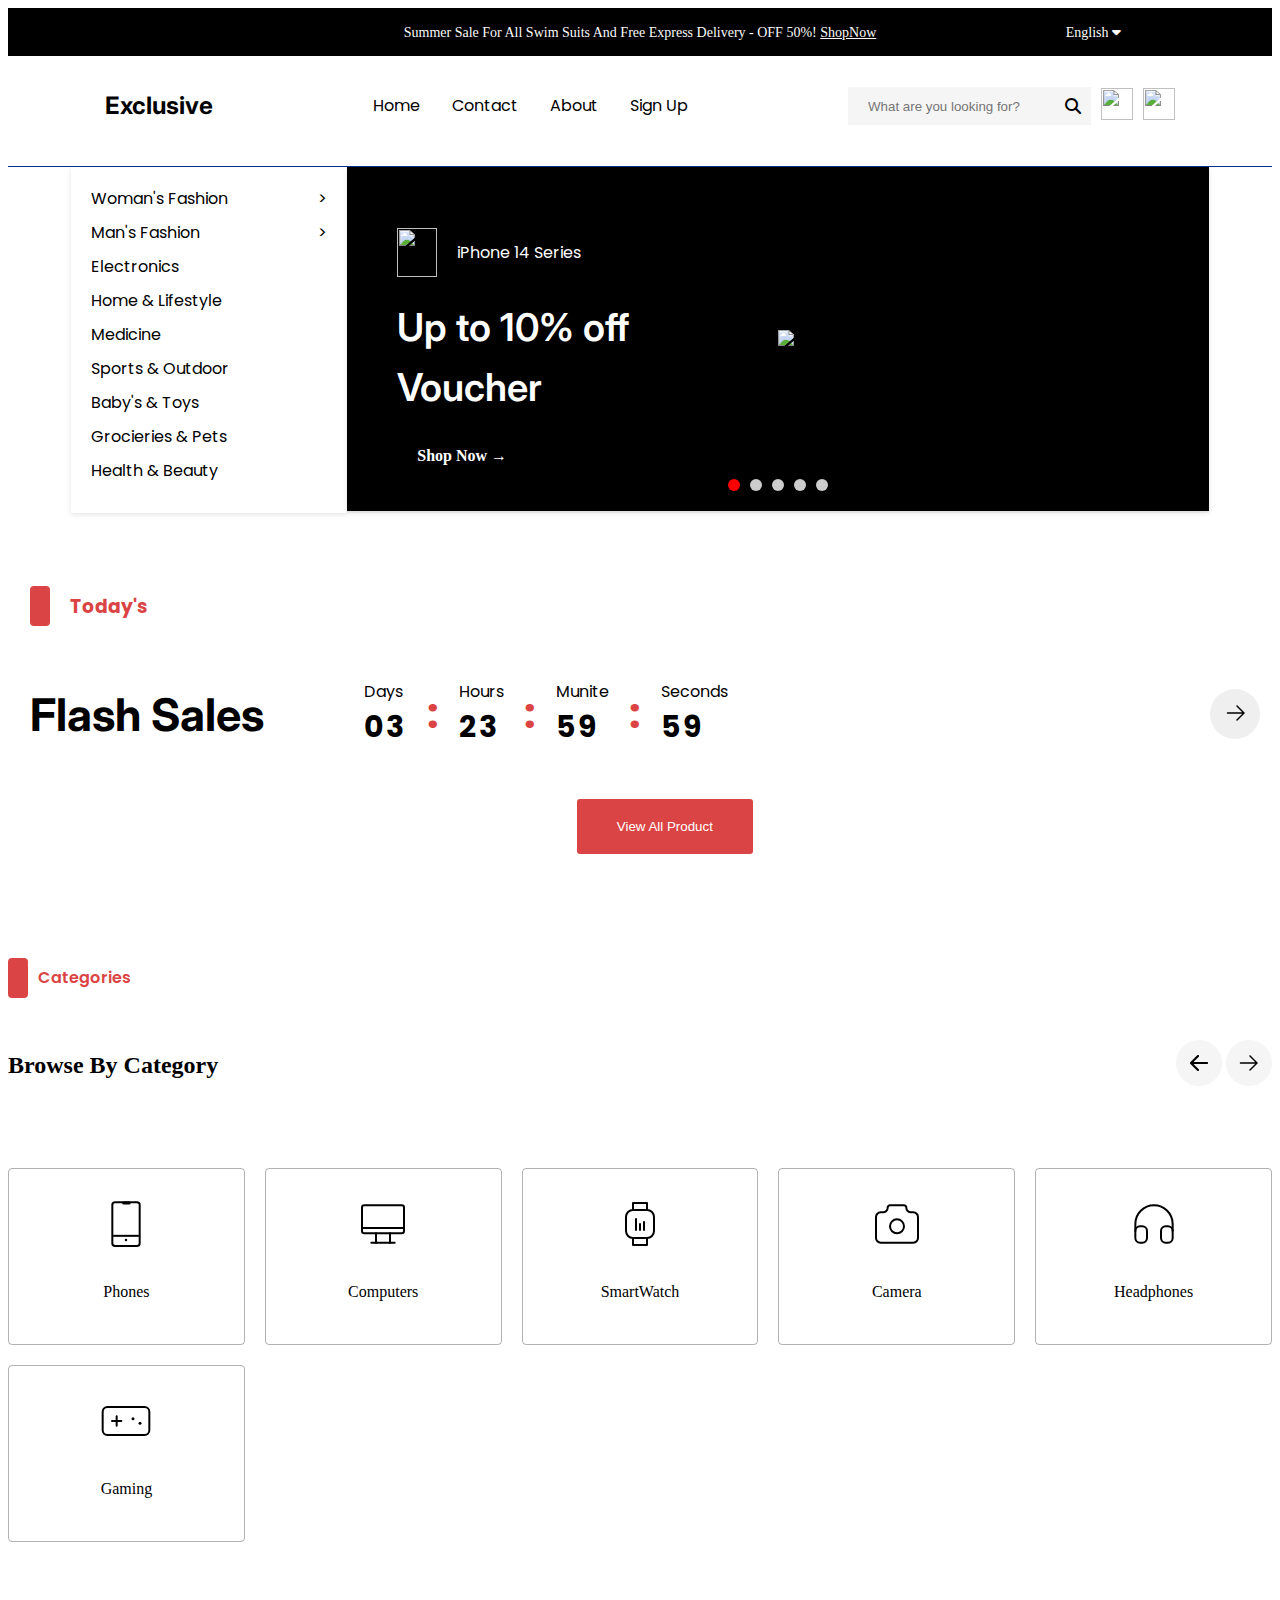
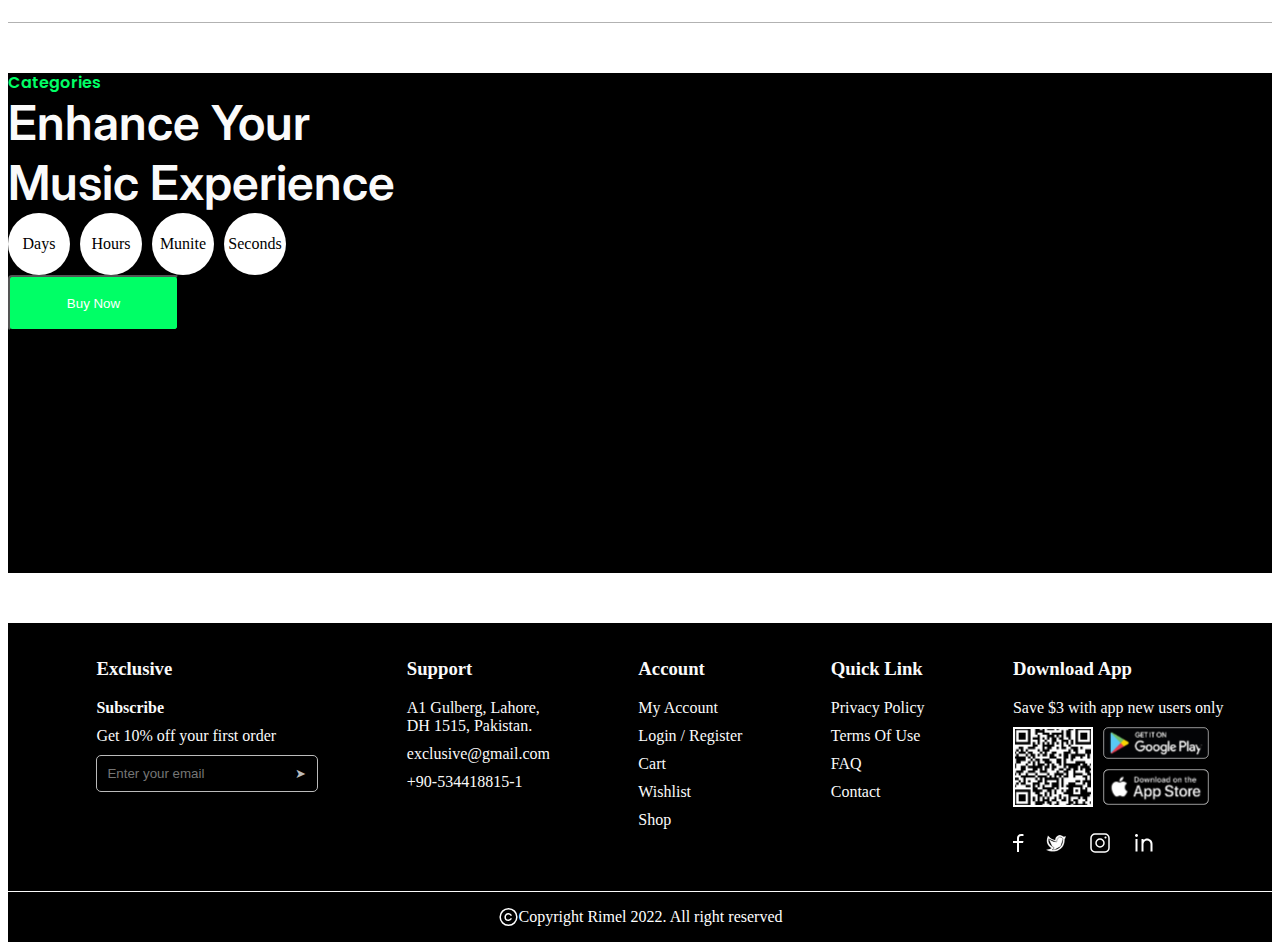
==== index.html @ 8642e2ce "[MA-5] - div structures has been added." ====
<!DOCTYPE html>
<html lang="en">
  <head>
    <meta charset="UTF-8" />
    <meta name="viewport" content="width=device-width, initial-scale=1.0" />
    <title>Exclusive E-Commerce</title>
    <link rel="stylesheet" href="styles/shared.css" />
    <link rel="stylesheet" href="styles/index.css" />
    <link rel="preconnect" href="https://fonts.googleapis.com" />
    <link rel="preconnect" href="https://fonts.gstatic.com" crossorigin />
    <link
      href="https://fonts.googleapis.com/css2?family=Inter:wght@100..900&family=Poppins:ital,wght@0,100;0,200;0,300;0,400;0,500;0,600;0,700;0,800;0,900;1,100;1,200;1,300;1,400;1,500;1,600;1,700;1,800;1,900&display=swap"
      rel="stylesheet"
    />
    <link
      rel="stylesheet"
      href="https://cdnjs.cloudflare.com/ajax/libs/font-awesome/6.5.2/css/all.min.css"
    />
  </head>
  <body>
    <!--Erkin Homepage Header START-->
    <div class="homepage-header">
      <div class="hh-top">
        <div>
          <h3 class="hh-top-title hh-tt">
            Summer Sale For All Swim Suits And Free Express Delivery - OFF 50%!
            <a class="hh-top-title" href=""><u>ShopNow</u></a>
          </h3>
        </div>
        <div class="hh-top-title hh-lang">
          <a href="#">English <i class="fa-solid fa-caret-down"></i></a>
        </div>
      </div>
      <div class="hh-nav">
        <div class="hh-logo"><a href="">Exclusive</a></div>

        <ul class="hh-links hh-hide">
          <li><a href="">Home</a></li>
          <li><a href="">Contact</a></li>
          <li><a href="">About</a></li>
          <li><a href="">Sign Up</a></li>
        </ul>
        <div class="hh-input-box hh-hide">
          <div class="hh-input-wrapper">
            <input
              class="hh-input"
              id="hhSearchInput"
              type="text"
              placeholder="What are you looking for?"
            />
            <i class="fa-solid fa-magnifying-glass hh-icon"></i>
            <div id="hhSearchResult" class="hh-search-dropdown"></div>
          </div>
          <a href="wishlist.html"
            ><img src="images/wishlist-icon.svg" alt=""
          /></a>
          <a href="cart.html"><img src="images/cart-icon.svg" alt="" /></a>
        </div>
        <li class="hh-menu-button">
          <a href=""
            ><svg
              xmlns="http://www.w3.org/2000/svg"
              height="26px"
              viewBox="0 -960 960 960"
              width="26px"
              fill="#5f6368"
            >
              <path
                d="M120-240v-80h720v80H120Zm0-200v-80h720v80H120Zm0-200v-80h720v80H120Z"
              /></svg
          ></a>
        </li>
        <ul class="hh-links hh-links-copy">
          <li class="hh-close-button">
            <a href=""
              ><svg
                xmlns="http://www.w3.org/2000/svg"
                height="26px"
                viewBox="0 -960 960 960"
                width="26px"
                fill="#5f6368"
              >
                <path
                  d="m256-200-56-56 224-224-224-224 56-56 224 224 224-224 56 56-224 224 224 224-56 56-224-224-224 224Z"
                /></svg
            ></a>
          </li>
          <li><a href="">Home</a></li>
          <li><a href="">Contact</a></li>
          <li><a href="">About</a></li>
          <li><a href="">Sign Up</a></li>
          <li>
            <input
              class="hh-input"
              id="hhResponsiveSearchInput"
              type="text"
              placeholder="What are you looking for?"
            />
            <div id="hhResponsiveSearchResult" class="hh-search-dropdown"></div>
          </li>
          <li>
            <a href="wishlist.html"
              ><img src="images/wishlist-icon.svg" alt=""
            /></a>
          </li>
          <li>
            <a href="cart.html"><img src="images/cart-icon.svg" alt="" /></a>
          </li>
        </ul>
      </div>

      <div class="hh-nav-line"></div>
      <div class="hh-media">
        <div class="hh-sidebar">
          <ul class="hh-sidebar-links">
            <li>
              <a href="">Woman's Fashion <span class="hh-arrow">></span></a>
            </li>
            <li>
              <a href="">Man's Fashion <span class="hh-arrow">></span></a>
            </li>
            <li><a href="">Electronics</a></li>
            <li><a href="">Home & Lifestyle</a></li>
            <li><a href="">Medicine</a></li>
            <li><a href="">Sports & Outdoor</a></li>
            <li><a href="">Baby's & Toys</a></li>
            <li><a href="">Grocieries & Pets</a></li>
            <li><a href="">Health & Beauty</a></li>
          </ul>
        </div>
        <div class="hh-slider-container">
          <div class="hh-slides">
            <div class="hh-slide hh-ss">
              <div class="hh-text-content">
                <div class="hh-text-header">
                  <img src="images/apple-icon.svg" alt="" />
                  <h1 class="hh-title">iPhone 14 Series</h1>
                </div>
                <p>Up to 10% off Voucher</p>
                <a href="#" class="hh-shop-now"
                  >Shop Now <span class="arrow">&rarr;</span></a
                >
              </div>
              <img
                class="hh-slide-image"
                src="images/iphone-pink.png"
                alt="iPhone 14"
              />
            </div>
            <div class="hh-slide hh-ss">
              <div class="hh-text-content">
                <h1>Gucci Perfume</h1>
                <p>Up to 10% off Voucher</p>
                <a href="#" class="hh-shop-now">Shop Now</a>
              </div>
              <img src="images/gucci-perfume.png" alt="" />
            </div>
            <div class="hh-slide hh-ss">
              <div class="hh-text-content">
                <h1>Playstation 5</h1>
                <p>Up to 10% off Voucher</p>
                <a href="#" class="hh-shop-now">Shop Now</a>
              </div>
              <img src="images/playstation5.png" alt="" />
            </div>
            <div class="hh-slide hh-ss">
              <div class="hh-text-content">
                <h1>Speakers</h1>
                <p>Up to 10% off Voucher</p>
                <a href="#" class="hh-shop-now">Shop Now</a>
              </div>
              <img src="images/speakers.png" alt="" />
            </div>
            <div class="hh-slide hh-ss">
              <div class="hh-text-content">
                <h1>Woman With Hat</h1>
                <p>Up to 10% off Voucher</p>
                <a href="#" class="hh-shop-now">Shop Now</a>
              </div>
              <img src="images/woman-with-hat.png" alt="" />
            </div>
          </div>
          <div class="hh-media-navigation">
            <button class="hh-nav-button" onclick="showSlide(0)"></button>
            <button class="hh-nav-button" onclick="showSlide(1)"></button>
            <button class="hh-nav-button" onclick="showSlide(2)"></button>
            <button class="hh-nav-button" onclick="showSlide(3)"></button>
            <button class="hh-nav-button" onclick="showSlide(4)"></button>
          </div>
        </div>
      </div>
    </div>
    <!--Erkin Homepage Header END-->
    <!-- Umut Start Today Prodact-->
    <div class="todaysProduct">
      <div class="todaysProductTitle">
        <div class="todaysProductLine"></div>
        <h3 class="todaysTitle">Today's</h3>
      </div>
      <div class="todayFlashSales">
        <div class="tfsTitle">
          <h2>Flash Sales</h2>
        </div>
        <div class="todayProductTimer">
          <div class="tfsDays">
            <p>Days</p>
            <h2 id="remainingDay"></h2>
          </div>
          <div class="tfsSection">
            <h3>:</h3>
          </div>
          <div class="tfsHours">
            <p>Hours</p>
            <h2 id="remaininHours"></h2>
          </div>
          <div class="tfsSection">
            <h3>:</h3>
          </div>
          <div class="tfsMunite">
            <p>Munite</p>
            <h2 id="remaininMinutes"></h2>
          </div>
          <div class="tfsSection">
            <h3>:</h3>
          </div>
          <div class="tfsSeconds">
            <p>Seconds</p>
            <h2 id="remaininSeconds"></h2>
          </div>
          <div class="productDirection">
            <div class="button-direction-prev">
              <button class="direction-Button" id="prevButton">
                <img src="images/left.png" />
              </button>
            </div>
            <div class="button-direction-next">
              <button class="direction-Button" id="nextButton">
                <img src="images/right.png" />
              </button>
            </div>
          </div>
        </div>
      </div>
      <div
        class="product-Flash-Sale-Container"
        id="productFlashSaleContainer"
      ></div>
    </div>
    <div class="productButton">
      <input type="button" class="productViewButton" value="View All Product" />
    </div>
    <!-- Umut End Today Prodact-->
    <div class="homepage-browse-category">
      <div class="homepage-title-boxes">
        <div class="red-box"></div>
        <h4>Categories</h4>
      </div>
      <div class="browse-by-title">
        <h2>Browse By Category</h2>
        <div class="left-right-icons">
          <img
            src="images/Fill With Left Arrow.png"
            alt="left-icon"
            class="move-to-left-icon"
            id="move-to-left-icon-id"
          />
          <img
            src="images/Fill with Right Arrow.png"
            alt="right-icon"
            class="move-to-right-icon"
            id="move-to-right-icon-id"
          />
        </div>
      </div>
      <div class="category-boxes">
        <div class="category-box">
          <img src="images/Category-CellPhone.svg" alt="Phones/" />
          <p>Phones</p>
        </div>
        <div class="category-box">
          <img src="images/Category-Computer.svg" alt="Computers/" />
          <p>Computers</p>
        </div>
        <div class="category-box">
          <img src="images/Category-SmartWatch.svg" alt="SmartWatch/" />
          <p>SmartWatch</p>
        </div>
        <div class="category-box">
          <img src="images/Category-Camera.svg" alt="Camera/" />
          <p>Camera</p>
        </div>
        <div class="category-box">
          <img src="images/Category-Headphone.svg" alt="Headphones/" />
          <p>Headphones</p>
        </div>
        <div class="category-box">
          <img src="images/Category-Gamepad.svg" alt="Gaming/" />
          <p>Gaming</p>
        </div>
      </div>
    </div>
    <!--Erkin Homepage Featured Product START-->
    <div class="homepage-featured-product">
      <div class="featured-product-container">
        <div class="hfp-title-box">
          <h6 class="hfp-subtitle">Categories</h6>
          <h2 class="hfp-title">Enhance Your Music Experience</h2>
          <div class="hfp-timer">
            <div class="hfp-days hfp-duration">
              <p>Days</p>
              <h2 id="remainingDay "></h2>
            </div>
            <div class="hfp-hours hfp-duration">
              <p>Hours</p>
              <h2 id="remaininHours"></h2>
            </div>
            <div class="hfp-minutes hfp-duration">
              <p>Munite</p>
              <h2 id="remaininMinutes"></h2>
            </div>
            <div class="hfp-seconds hfp-duration">
              <p>Seconds</p>
              <h2 id="remaininSeconds"></h2>
            </div>
          </div>
          <button class="hfp-btn">Buy Now</button>
        </div>
        <div class="hfp-image-box"></div>
      </div>
    </div>
    <!--Erkin Homepage Featured Product END-->
    <script src="app.js"></script>
  </body>

  <footer class="footer-section">
    <div class="footer-top">
      <ul class="f-ul-1">
        <h3>Exclusive</h3>
        <li class="x"><strong>Subscribe</strong></li>
        <li class="x">Get 10% off your first order</li>
        <div class="input-container">
          <input
            type="email"
            placeholder="Enter your email"
            class="email-input"
          />
          <button class="submit-button">&#10148;</button>
        </div>
      </ul>
      <ul class="f-ul-2">
        <h3>Support</h3>
        <li class="x">
          A1 Gulberg, Lahore,<br />
          DH 1515, Pakistan.
        </li>
        <li class="x">exclusive@gmail.com</li>
        <li class="x">+90-534418815-1</li>
      </ul>

      <ul class="f-ul-3">
        <h3>Account</h3>
        <li class="x">My Account</li>
        <li class="x">Login / Register</li>
        <li class="x">Cart</li>
        <li class="x">Wishlist</li>
        <li class="x">Shop</li>
      </ul>
      <ul class="f-ul-4">
        <h3>Quick Link</h3>
        <li class="x">Privacy Policy</li>
        <li class="x">Terms Of Use</li>
        <li class="x">FAQ</li>
        <li class="x">Contact</li>
      </ul>
      <ul class="f-ul-5">
        <h3>Download App</h3>
        <li class="x">Save $3 with app new users only</li>
        <div class="appQR-div">
          <div class="appQR-left">
            <img class="qr-code-img" src="images/Qrcode 1.svg" />
          </div>
          <div class="appQR-right">
            <img class="google-img" src="images/google-icon.svg" />
            <img class="apple-img" src="images/appstroe-icon.svg" />
          </div>
        </div>
        <div class="f-logos-container">
          <img class="fb-img" src="images/fb-vector.svg" />
          <img class="twitter-img" src="images/twitter-icon.svg" />
          <img class="ig-img" src="images/ig-icon.svg" />
          <img class="linkedin-img" src="images/linkedin-icon.svg" />
        </div>
      </ul>
    </div>
    <div class="footer-bottom">
      <span
        ><img class="copy-vector" src="images/icon-copyright.svg" />
        <p>Copyright Rimel 2022. All right reserved</p></span
      >
    </div>
  </footer>
</html>
---- styles/shared.css ----
li {
  list-style-type: none;
}

a {
  text-decoration: none;
  color: inherit;
}
---- styles/index.css ----
/* Erkin Homepage Header START */
.homepage-header {
  margin-bottom: 50px;
}
.homepage-header * {
  margin: 0;
  padding: 0;
  box-sizing: border-box;
}
.hh-top {
  display: flex;
  justify-content: center;
  align-items: center;
  position: relative;
  border: 1px solid #000;
  background-color: #000;
  width: 100%;
  height: 48px;
}
.hh-top-title {
  color: #fafafa;
  font-size: 14px;
  line-height: 21px;
  font-weight: 400;
}
.hh-lang {
  position: absolute;
  right: 150px;
}
.hh-nav {
  width: 100%;
  height: 38px;
  max-width: 1170px;
  margin: 0 auto;
  padding: 50px;
  display: flex;
  align-items: center;
  justify-content: space-between;
}
.hh-logo {
  font-family: "Inter", sans-serif;
  color: #000000;
  font-weight: 700;
  font-size: 24px;
  line-height: 24px;
}
.hh-links {
  display: flex;
  gap: 2rem;
  font-family: "Poppins", sans-serif;
  font-weight: 400;
  font-size: 16px;
  line-height: 24px;
}
.hh-links a:hover {
  text-decoration: underline;
}
.hh-input-box {
  display: flex;
  align-items: center;
}

.hh-input-wrapper {
  width: 100%;
  position: relative;
  flex-grow: 1;
}

.hh-input {
  width: 243px;
  height: 38px;
  border: none;
  padding: 7px 30px 7px 20px;
  background-color: #f5f5f5;
}

.hh-icon {
  position: absolute;
  right: 10px;
  top: 50%;
  transform: translateY(-50%);
  pointer-events: none;
}

.hh-input-box img {
  margin-left: 10px;
  width: 32px;
  height: 32px;
}

.hh-search-dropdown {
  position: absolute;
  width: 100%;
  max-height: 300px;
  background-color: #fff;
  overflow-y: auto;
  z-index: 1000;
  margin-top: 5px;
  box-shadow: 0 2px 5px rgba(0, 0, 0, 0.1);
  box-sizing: border-box;
}

.product {
  display: flex;
  align-items: center;
  padding: 10px;
  border-bottom: 1px solid #eee;
}

.product img {
  max-width: 50px;
  max-height: 50px;
  margin-right: 10px;
}

.product h3 {
  font-size: 14px;
  margin: 0;
  flex-grow: 1;
  white-space: nowrap;
  overflow: hidden;
  text-overflow: ellipsis;
}

.product p {
  font-size: 14px;
  margin: 0;
  color: #555;
  white-space: nowrap;
  overflow: hidden;
  text-overflow: ellipsis;
}
.product-link {
  display: block;
  text-decoration: none;
  color: inherit;
}

.product-link:hover .product {
  background-color: #eef5ff;
}
.hh-nav-line {
  width: 100%;
  height: 1px;
  background-color: #003285;
  margin-top: 10px;
}
.hh-media-line {
  width: 1px;
  height: 100%;
  background-color: #f5f5f5;
  margin-left: 20px;
  margin-right: 20px;
}
.hh-media {
  display: flex;
  width: 90%;
  max-width: 1200px;
  margin: auto;
  background-color: #f4f4f4;
}
.hh-sidebar {
  width: 25%;
  background-color: #fff;
  box-shadow: 0 2px 5px rgba(0, 0, 0, 0.1);
  padding: 20px;
}
.hh-sidebar-links {
  font-family: "Poppins", sans-serif;
  font-weight: 400;
  font-size: 16px;
  line-height: 24px;
  color: #000000;
}
.hh-sidebar-links li {
  margin-bottom: 10px;
}
.hh-sidebar-links a {
  display: flex;
  justify-content: space-between;
  align-items: center;
  transition: color 0.3s;
}
.hh-sidebar-links a:hover {
  color: #007bff;
}
.hh-arrow {
  font-size: 16px;
  transition: transform 0.3s;
}
.hh-sidebar-links a:hover .arrow {
  transform: translateX(5px);
}
.hh-slider-container {
  position: relative;
  width: 892px;
  height: 344px;
  overflow: hidden;
  box-shadow: 0 2px 5px rgba(0, 0, 0, 0.1);
  background-color: #fff;
}

.hh-slides {
  display: flex;
  transition: transform 0.5s ease-in-out;
  width: 100%;
  height: 100%;
}

.hh-slide {
  display: flex;
  align-items: center;
  min-width: 100%;
  height: 100%;
}

.hh-text-content {
  width: 50%;
  padding: 20px;
  color: #fff;
  background-color: #000;
  display: flex;
  flex-direction: column;
  justify-content: center;
  gap: 20px;
  padding: 25px 0 0 50px;
}

.hh-text-content img {
  width: 40px;
  height: 49px;
}

.hh-text-content p {
  font-family: "Inter", sans-serif;
  font-weight: 600;
  font-size: clamp(24px, 3vw, 48px);
  line-height: 60px;
}
.hh-text-header {
  display: flex;
  gap: 20px;
}
.hh-title {
  font-family: "Poppins", sans-serif;
  font-weight: 400;
  font-size: clamp(12px, 2vw, 16px);
  line-height: 24px;
  align-content: center;
}
.hh-shop-now {
  display: inline-block;
  padding: 10px 20px;
  color: #fff;
  border-radius: 5px;
  font-weight: bold;
}

.hh-media-navigation {
  position: absolute;
  bottom: 20px;
  left: 50%;
  transform: translateX(-50%);
  display: flex;
  gap: 10px;
}

.hh-nav-button {
  width: 12px;
  height: 12px;
  background-color: #ccc;
  border-radius: 50%;
  border: none;
  cursor: pointer;
}

.hh-nav-button.active {
  background-color: #ff0000;
}
.hh-ss {
  background-color: black;
  height: 344px;
}
.hh-links-copy {
  position: fixed;
  top: 0;
  right: 0;
  height: 100vh;
  width: 250px;
  z-index: 999;
  background-color: rgba(255, 255, 255, 0.399);
  backdrop-filter: blur(10px);
  box-shadow: -10px 0 10px rgba(0, 0, 0, 0.1);
  display: none;
  flex-direction: column;
  text-align: center;
  justify-content: center;
}
.hh-links-copy li {
  width: 100%;
}
.hh-links-copy a {
  width: 100%;
}
.hh-menu-button {
  display: none;
}
@media (max-width: 1025px) {
  .hh-top {
    display: none;
  }
  .hh-media {
    flex-direction: column;
    align-items: center;
  }
  .hh-sidebar {
    width: 100%;
  }
  .hh-sidebar-links li {
    align-items: center;
    justify-content: center;
    display: flex;
  }
  .hh-arrow {
    display: none;
  }
  .hh-slider-container {
    width: 100%;
  }
  .hh-text-header img {
    width: 30px;
    height: 39px;
  }
}
@media (max-width: 950px) {
  .hh-hide {
    display: none;
  }
  .hh-menu-button {
    display: block;
  }
}
@media (max-width: 850px) {
  .hh-text-content {
    display: none;
  }
  .hh-slide img {
    width: 100%;
    height: auto;
    max-width: 100%;
    max-height: 100%;
    display: block;
  }
}
@media (max-width: 550px) {
  .hh-links-copy {
    width: 100%;
  }
}
/* Erkin Homepage Header END */

.homepage-title-boxes {
  display: flex;
  align-items: center;
  margin-top: 90px;
  margin-bottom: 20px;
}
.homepage-title-boxes div {
  width: 20px;
  height: 40px;
  background-color: #db4444;
  margin-right: 10px;
  border-radius: 4px;
}
.homepage-title-boxes h4 {
  font-family: "Poppins", sans-serif;
  font-weight: 600;
  font-style: normal;
  color: #db4444;
  font-size: 16px;
}
.browse-by-title {
  display: flex;
  justify-content: space-between;
  align-items: center;
  margin-bottom: 70px;
}
.browse-by-container {
  font-family: "Poppins", sans-serif;
}
.category-boxes {
  display: grid;
  grid-template-columns: repeat(auto-fill, minmax(200px, 1fr));
  gap: 20px;
  padding-bottom: 80px;
  border-bottom: 1px solid rgba(0, 0, 0, 0.3);
}
.category-box {
  height: 175px;
  border: 1px solid rgba(0, 0, 0, 0.3);
  display: flex;
  flex-direction: column;
  gap: 15px;
  justify-content: center;
  align-items: center;
  border-radius: 4px;
  transition: transform 0.5s ease;
}
.homepage-browse-category {
  margin: 0 auto;
  max-width: 1300px;
}

/* Umut Start Today's Product*/
.todaysProduct {
  position: relative;
  align-items: center;
  max-width: 1240px;
  margin: auto;
}

.todaysProductTitle {
  display: flex;
  gap: 20px;
  padding: 10px 0 0 10px;
  text-align: center;
  align-items: center;
}

.todaysProductLine {
  width: 20px;
  height: 40px;
  border: 1px;
  border-radius: 4px;
  background-color: #db4444;
}

.todaysTitle {
  font-family: "Poppins", sans-serif;
  color: #db4444;
}

.todayFlashSales {
  display: flex;
  padding: 10px 0 0 10px;
  gap: 100px;
}

.tfsTitle {
  font-family: "Inter", system-ui, -apple-system, BlinkMacSystemFont, "Segoe UI",
    Roboto, Oxygen, Ubuntu, Cantarell, "Open Sans", "Helvetica Neue", sans-serif;
  font-size: 30px;
}

.todayProductTimer {
  display: flex;
  gap: 20px;
  align-items: center;
  line-height: 10px;
  font-family: "Poppins", sans-serif;
}

.todayProductTimer > div > h2 {
  font-size: 30px;
  letter-spacing: 3px;
}

.tfsSection {
  font-size: 35px;
  color: #db4444;
}

.productDirection {
  display: flex;
  position: absolute;
  right: 0;
  border: none;
  gap: 15px;
}

.direction-Button {
  width: 50px;
  height: 50px;
  border: none;
  border-radius: 50%;
  cursor: pointer;
}

#prevButton {
  display: none;
}

.productViewButton {
  padding: 20px 40px;
  margin-left: 45%;
  margin-right: 45%;
  margin-top: 20px;
  border-radius: 3px;
  border: none;
  cursor: pointer;
  background-color: #db4444;
  color: #fff;
}

.product-Flash-Sale-Container {
  display: flex;
  max-width: 1300px;
  overflow-x: auto;
  gap: 30px;
}

.product-card {
  justify-content: center;
  margin: 10px 10px;
}

.product-Flash-Sale-Container::-webkit-scrollbar {
  display: none;
}

.img-container > img {
  position: relative;
  overflow: hidden;
  width: 270px;
  height: 270px;
  z-index: -1;
}

.add-card {
  transition: all 0s ease-in-out;
  transform: translate(0, 100%);
  color: white;
  text-align: center;
  cursor: pointer;
}

.img-container:hover .add-card {
  transition: all 1s ease-in-out;
  transform: translate(0, 0);
  background-color: #000000;
  color: #fff;
}

.product-title {
  font-family: "Poppins", sans-serif;
  font-size: 14px;
  height: 50px;
  justify-content: center;
}

.product-price {
  display: flex;
  align-items: center;
  gap: 10px;
  font-family: "Poppins", sans-serif;
  color: #db4444;
  height: 30px;
}

.product-price_block {
  color: #000000;
  opacity: 50%;
  text-decoration: line-through;
}

.product-stars {
  display: flex;
  align-items: center;
  gap: 10px;
}

.product-stars_voting {
  opacity: 50%;
}

.discountDetails {
  position: relative;
  top: -275px;
  left: 0;
  background-color: #db4444;
  width: 80px;
  font-size: 20px;
  text-align: center;
  color: #fff;
  font-family: "Poppins", sans-serif;
  border-radius: 10px;
  padding: 5px;
}

.favori-Button {
  position: relative;
  top: -380px;
  right: -220px;
  width: 20px;
}

#favoriButton {
  width: 50px;
  height: 50px;
  border-radius: 50%;
  cursor: pointer;
  font-size: 40px;
  color: black;
  background-color: #fff;
}

@media (max-width: 900px) {
  .todayFlashSales {
    display: grid;
    grid-template-columns: repeat(1, 1fr);
    gap: 3px;
    margin: 0 0 45px 0;
  }

  .productDirection {
    left: 170px;
    bottom: 590px;
  }
}

/* Umut Start Today's Product*/

/* Erkin Homepage Featured Product START */
.homepage-featured-product {
  max-width: 1350px;
  background: #000;
  height: 500px;
  margin: 50px auto;
}
.homepage-featured-product * {
  margin: 0;
  padding: 0;
  box-sizing: border-box;
}
.featured-product-container {
  max-width: 1170px;
}
.hfp-subtitle {
  color: #00ff66;
  font-family: "Poppins", sans-serif;
  font-weight: 600;
  font-size: 16px;
  line-height: 20px;
}
.hfp-title {
  color: #fafafa;
  font-family: "Inter", sans-serif;
  font-weight: 600;
  font-size: 48px;
  line-height: 60px;
  width: 443px;
  height: 120px;
}
.hfp-btn {
  background-color: #00ff66;
  width: 171px;
  height: 56px;
  border-radius: 4px;
  color: white;
  padding: 16px 48px;
  cursor: pointer;
}
.hfp-timer {
  display: flex;
  gap: 10px;
}
.hfp-duration {
  background: white;
  border-radius: 50%;
  width: 62px;
  height: 62px;
  object-fit: contain;
  justify-content: center;
  display: flex;
  align-items: center;
}
/* Erkin Homepage Featured Product END */

/* MA-8 */

.footer-section {
  display: flex;
  flex-direction: column;
  background-color: #000000;

  justify-content: center;
}
.footer-top {
  display: flex;
  flex-direction: row;
  flex-wrap: wrap;

  justify-content: space-evenly;
  color: #fafafa;
}
.footer-bottom span {
  display: flex;
  flex-direction: row;
  justify-content: center;
  color: #ffffff;
  border-top: 1px solid #fafafa;
}
ul {
  list-style: none;
}
.footer-bottom {
  padding-top: 20px;
}

.x {
  margin-bottom: 10px;
}
.appQR-div {
  display: flex;
  flex-direction: row;
  gap: 10px;
}
.appQR-right {
  display: flex;
  flex-direction: column;
  gap: 10px;
}
.f-logos-container {
  display: flex;
  flex-direction: row;
  gap: 20px;
  margin-top: 20px;
}
.input-container {
  display: flex;
  align-items: center;
  border: 1px solid #bbb;
  padding: 5px;
  border-radius: 5px;
  background-color: #000;
}

.email-input {
  border: none;
  background: none;
  outline: none;
  color: #fff;
  padding: 5px;
  flex: 1;
}

.submit-button {
  border: none;
  background: none;
  color: #bbb;
  cursor: pointer;
}

.submit-button:hover {
  color: #fff;
}

/* Umut End Today's Product*/
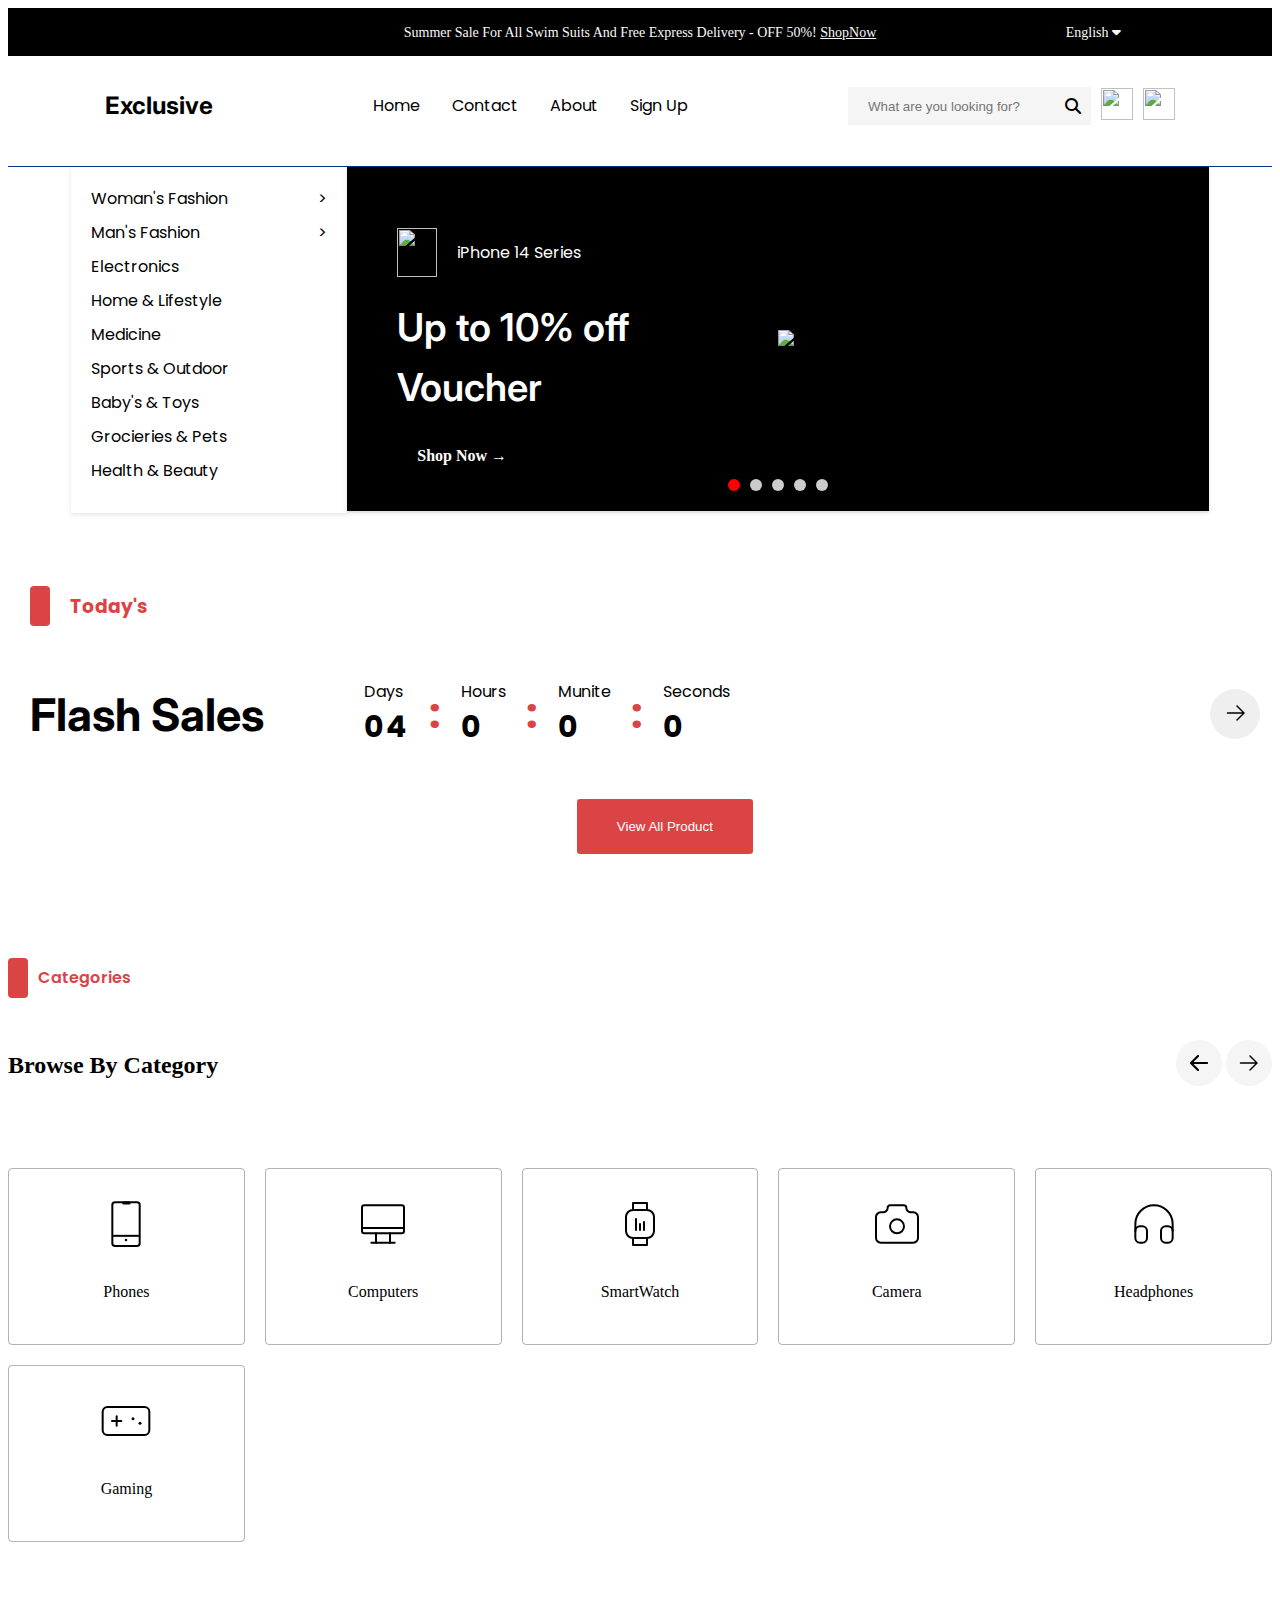
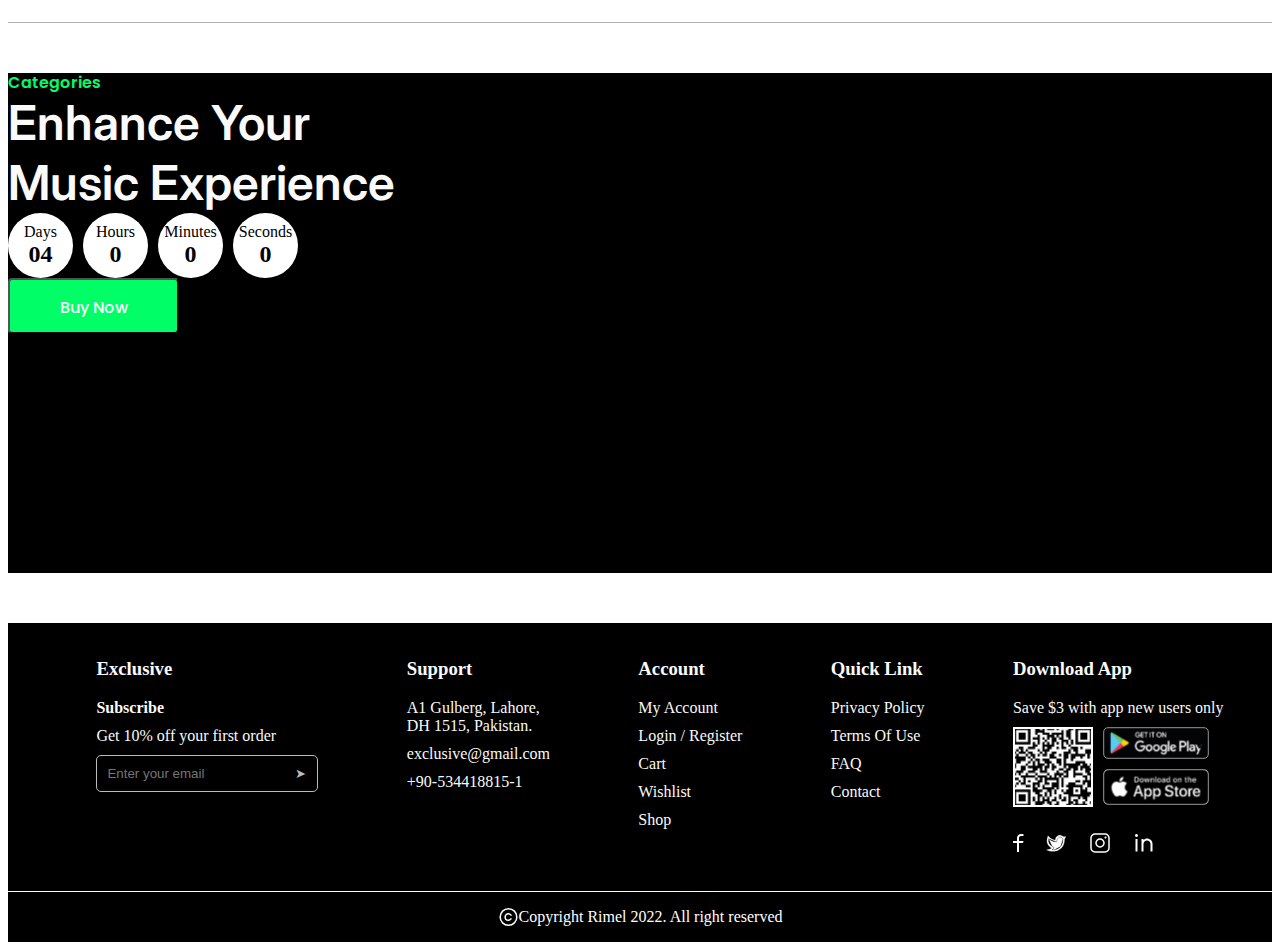
==== commit af85032d: "[MA-10] - added title box and countdown timer." ====
--- a/index.html
+++ b/index.html
@@ -308,19 +308,19 @@
           <div class="hfp-timer">
             <div class="hfp-days hfp-duration">
               <p>Days</p>
-              <h2 id="remainingDay "></h2>
+              <h2 id="hfpRemainingDays"></h2>
             </div>
             <div class="hfp-hours hfp-duration">
               <p>Hours</p>
-              <h2 id="remaininHours"></h2>
+              <h2 id="hfpRemainingHours"></h2>
             </div>
             <div class="hfp-minutes hfp-duration">
-              <p>Munite</p>
-              <h2 id="remaininMinutes"></h2>
+              <p>Minutes</p>
+              <h2 id="hfpRemainingMinutes"></h2>
             </div>
             <div class="hfp-seconds hfp-duration">
               <p>Seconds</p>
-              <h2 id="remaininSeconds"></h2>
+              <h2 id="hfpRemainingSeconds"></h2>
             </div>
           </div>
           <button class="hfp-btn">Buy Now</button>
--- a/styles/index.css
+++ b/styles/index.css
@@ -635,6 +635,13 @@
 .featured-product-container {
   max-width: 1170px;
 }
+.hfp.title-box {
+  display: flex;
+  flex-direction: column;
+  justify-content: center;
+  padding: 82px 4px;
+  gap: 25px;
+}
 .hfp-subtitle {
   color: #00ff66;
   font-family: "Poppins", sans-serif;
@@ -659,6 +666,15 @@
   color: white;
   padding: 16px 48px;
   cursor: pointer;
+  font-family: "Poppins", sans-serif;
+  font-weight: 500;
+  font-size: 16px;
+  line-height: 24px;
+}
+.hfp-btn:hover {
+  background: white;
+  color: #000;
+  transform: scale(1.1);
 }
 .hfp-timer {
   display: flex;
@@ -667,12 +683,17 @@
 .hfp-duration {
   background: white;
   border-radius: 50%;
-  width: 62px;
-  height: 62px;
+  width: 65px;
+  height: 65px;
   object-fit: contain;
   justify-content: center;
   display: flex;
   align-items: center;
+  flex-direction: column;
+}
+.hfp-duration:hover {
+  background: #00ff66;
+  color: white;
 }
 /* Erkin Homepage Featured Product END */
 
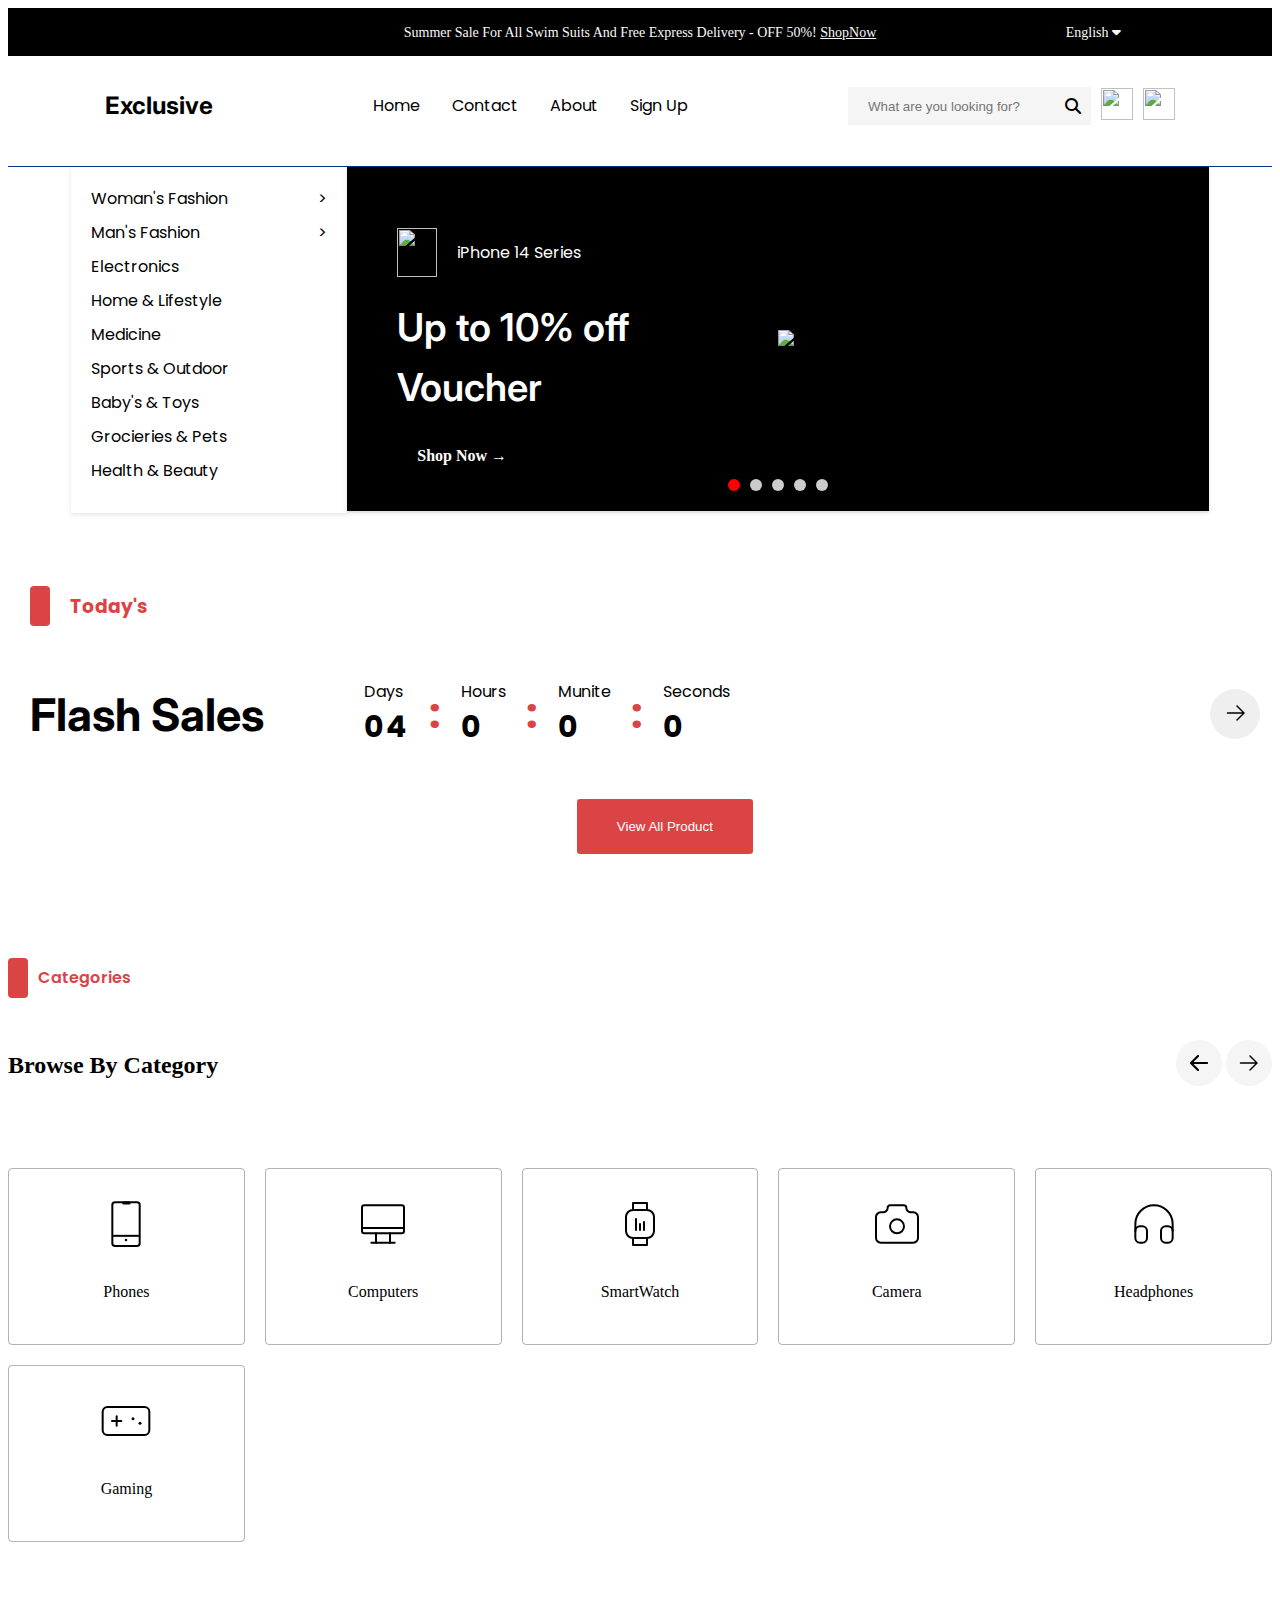
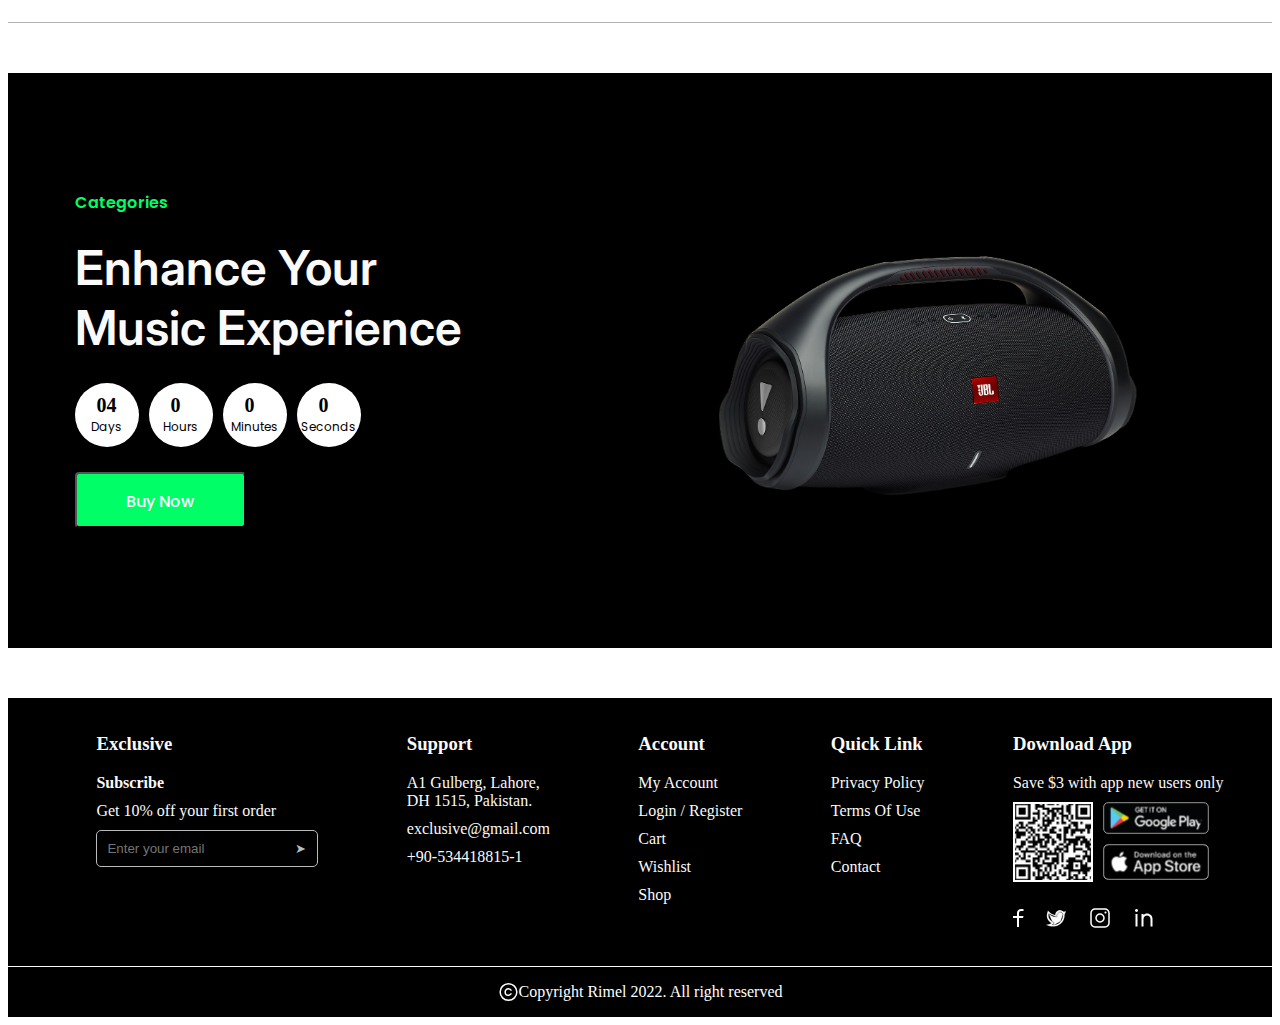
==== commit 8b3184a2: "[MA-5] - added responsive structure" ====
--- a/index.html
+++ b/index.html
@@ -307,25 +307,27 @@
           <h2 class="hfp-title">Enhance Your Music Experience</h2>
           <div class="hfp-timer">
             <div class="hfp-days hfp-duration">
-              <p>Days</p>
               <h2 id="hfpRemainingDays"></h2>
+              <p class="hfp-date">Days</p>
             </div>
             <div class="hfp-hours hfp-duration">
-              <p>Hours</p>
               <h2 id="hfpRemainingHours"></h2>
+              <p class="hfp-date">Hours</p>
             </div>
             <div class="hfp-minutes hfp-duration">
-              <p>Minutes</p>
               <h2 id="hfpRemainingMinutes"></h2>
+              <p class="hfp-date">Minutes</p>
             </div>
             <div class="hfp-seconds hfp-duration">
-              <p>Seconds</p>
               <h2 id="hfpRemainingSeconds"></h2>
-            </div>
-          </div>
-          <button class="hfp-btn">Buy Now</button>
-        </div>
-        <div class="hfp-image-box"></div>
+              <p class="hfp-date">Seconds</p>
+            </div>
+          </div>
+          <button class="hfp-btn" id="hfpButton">Buy Now</button>
+        </div>
+        <div class="hfp-img-box" id="hfpRandomImage">
+          <img class="hfp-img" src="./images/speaker.png" alt="" />
+        </div>
       </div>
     </div>
     <!--Erkin Homepage Featured Product END-->
--- a/styles/index.css
+++ b/styles/index.css
@@ -623,8 +623,7 @@
 /* Erkin Homepage Featured Product START */
 .homepage-featured-product {
   max-width: 1350px;
-  background: #000;
-  height: 500px;
+  background: #000000;
   margin: 50px auto;
 }
 .homepage-featured-product * {
@@ -633,28 +632,30 @@
   box-sizing: border-box;
 }
 .featured-product-container {
-  max-width: 1170px;
-}
-.hfp.title-box {
+  max-width: 1350px;
+  display: flex;
+  justify-content: space-around;
+}
+.hfp-title-box {
   display: flex;
   flex-direction: column;
   justify-content: center;
-  padding: 82px 4px;
+  padding: 82px 10px;
   gap: 25px;
 }
 .hfp-subtitle {
   color: #00ff66;
   font-family: "Poppins", sans-serif;
   font-weight: 600;
-  font-size: 16px;
+  font-size: clamp(12px, 3vw, 16px);
   line-height: 20px;
 }
 .hfp-title {
   color: #fafafa;
   font-family: "Inter", sans-serif;
   font-weight: 600;
-  font-size: 48px;
-  line-height: 60px;
+  font-size: clamp(12px, 5vw, 48px);
+  line-height: clamp(32px, 5vw, 60px);
   width: 443px;
   height: 120px;
 }
@@ -676,15 +677,33 @@
   color: #000;
   transform: scale(1.1);
 }
+.hfp-img-box {
+  display: flex;
+  align-items: center;
+  max-width: 600px;
+}
+.hfp-img {
+  width: clamp(300px, 50vw, 575px);
+}
 .hfp-timer {
   display: flex;
   gap: 10px;
+  h2 {
+    width: clamp(8px, 3vw, 20px);
+    font-size: clamp(8px, 3vw, 20px);
+  }
+}
+
+.hfp-date {
+  font-family: "Poppins", sans-serif;
+  font-size: clamp(8px, 3vw, 12px);
+  line-height: 20px;
 }
 .hfp-duration {
   background: white;
   border-radius: 50%;
-  width: 65px;
-  height: 65px;
+  width: clamp(32px, 5vw, 65px);
+  height: clamp(32px, 5vw, 65px);
   object-fit: contain;
   justify-content: center;
   display: flex;
@@ -694,6 +713,20 @@
 .hfp-duration:hover {
   background: #00ff66;
   color: white;
+}
+@media (max-width: 850px) {
+  .featured-product-container {
+    flex-wrap: wrap;
+    padding-left: 20px;
+  }
+  .hfp-title-box {
+    align-items: center;
+    padding-bottom: 0;
+  }
+  .hfp-title {
+    width: 100%;
+    height: 100%;
+  }
 }
 /* Erkin Homepage Featured Product END */
 
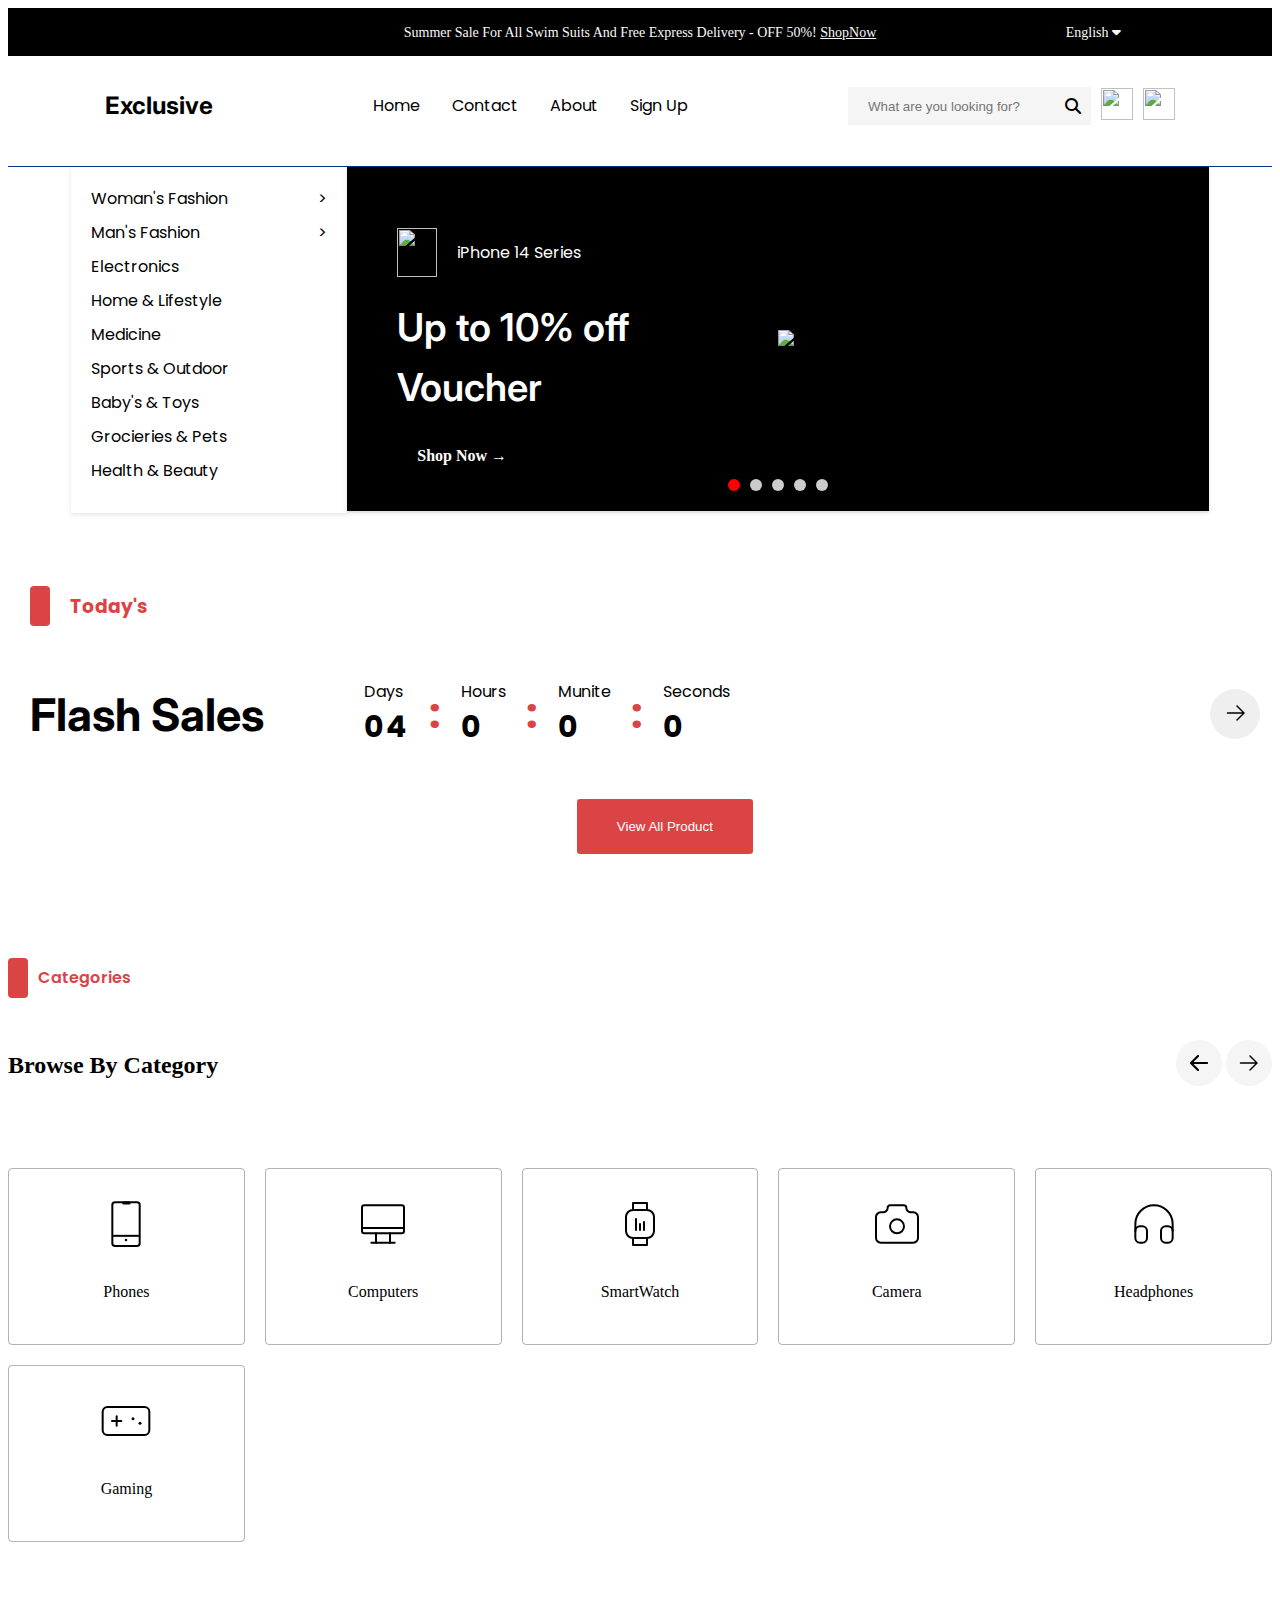
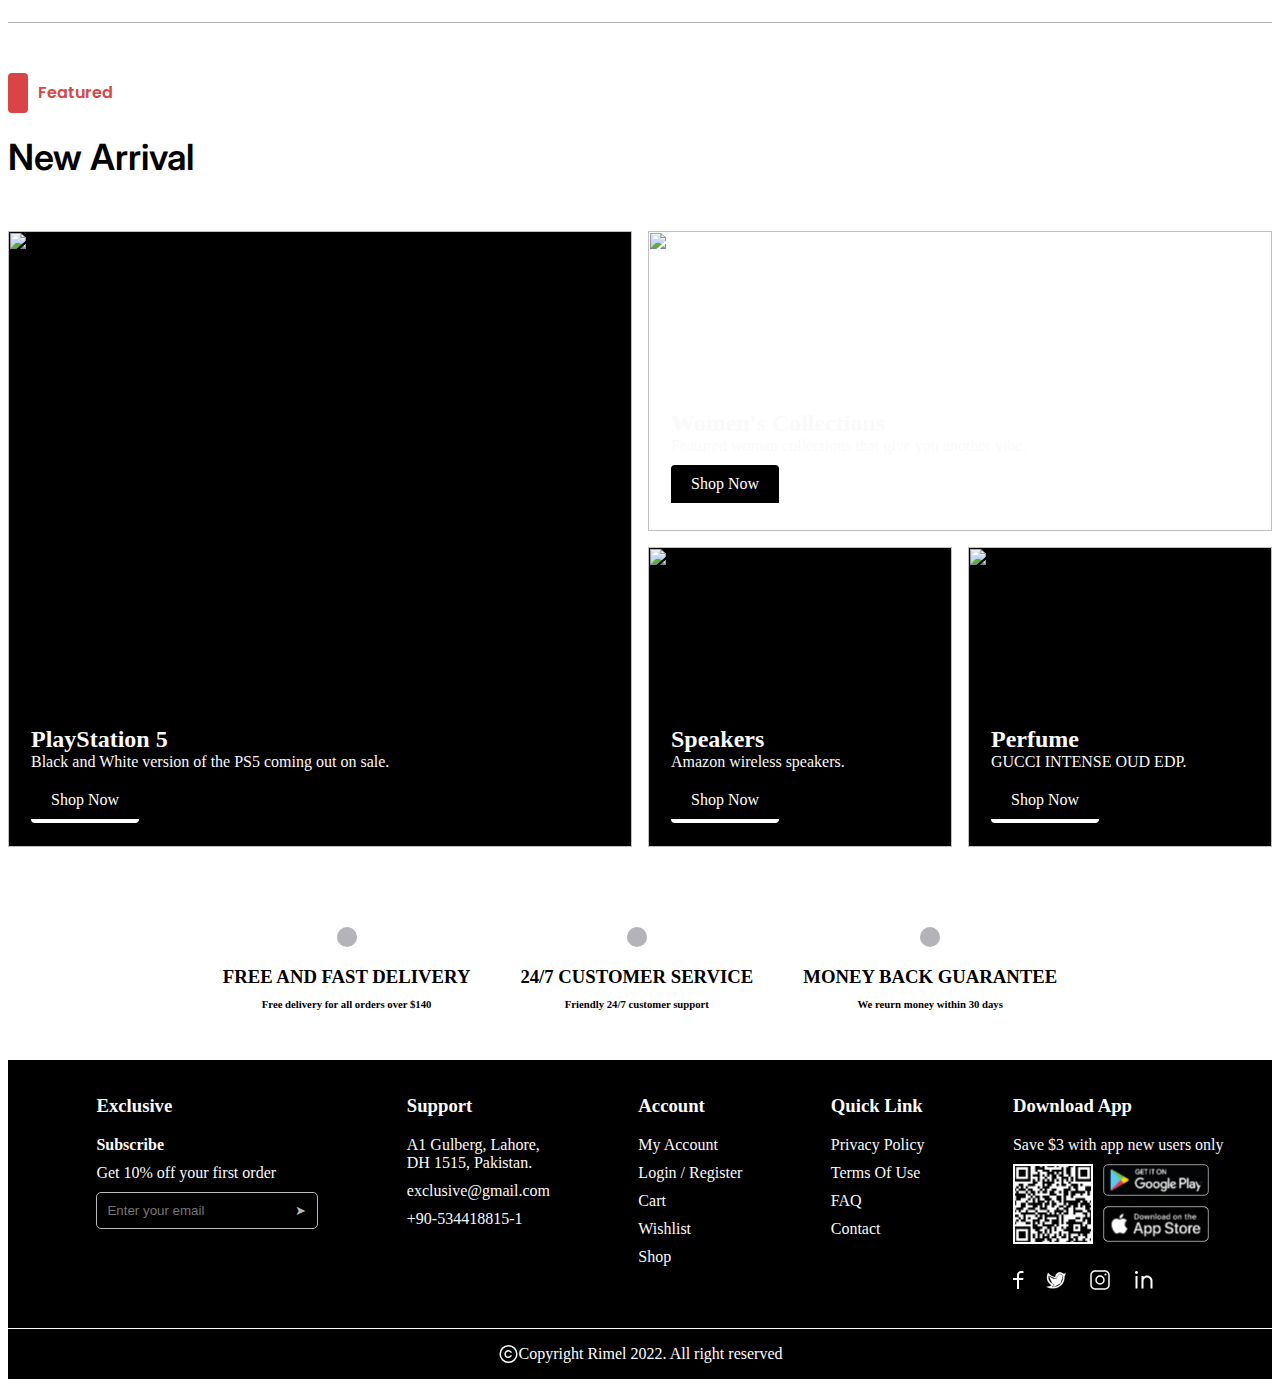
==== commit 45708029: "[MA-7]-added positions" ====
--- a/index.html
+++ b/index.html
@@ -299,38 +299,72 @@
         </div>
       </div>
     </div>
-    <!--Erkin Homepage Featured Product START-->
-    <div class="homepage-featured-product">
-      <div class="featured-product-container">
-        <div class="hfp-title-box">
-          <h6 class="hfp-subtitle">Categories</h6>
-          <h2 class="hfp-title">Enhance Your Music Experience</h2>
-          <div class="hfp-timer">
-            <div class="hfp-days hfp-duration">
-              <h2 id="hfpRemainingDays"></h2>
-              <p class="hfp-date">Days</p>
-            </div>
-            <div class="hfp-hours hfp-duration">
-              <h2 id="hfpRemainingHours"></h2>
-              <p class="hfp-date">Hours</p>
-            </div>
-            <div class="hfp-minutes hfp-duration">
-              <h2 id="hfpRemainingMinutes"></h2>
-              <p class="hfp-date">Minutes</p>
-            </div>
-            <div class="hfp-seconds hfp-duration">
-              <h2 id="hfpRemainingSeconds"></h2>
-              <p class="hfp-date">Seconds</p>
-            </div>
-          </div>
-          <button class="hfp-btn" id="hfpButton">Buy Now</button>
-        </div>
-        <div class="hfp-img-box" id="hfpRandomImage">
-          <img class="hfp-img" src="./images/speaker.png" alt="" />
-        </div>
-      </div>
-    </div>
-    <!--Erkin Homepage Featured Product END-->
+    <!-- Erkin Homepage New Arrivals START-->
+    <div class="homepage-new-arrivals">
+      <div class="hna-logo-container">
+        <div class="hna-logo">
+          <div class="hna-back"></div>
+          <div class="hna-logo-title">Featured</div>
+        </div>
+        <div class="hna-title">New Arrival</div>
+      </div>
+      <div class="hna-grid-container">
+        <div class="hna-ps5-box hna-box">
+          <img class="hna-ps5" src="./images/playstation5.png" alt="" />
+          <div class="hna-ps5-title-box hna-text">
+            <h2>PlayStation 5</h2>
+            <p>Black and White version of the PS5 coming out on sale.</p>
+            <a href="#" class="hna-btn">Shop Now</a>
+          </div>
+        </div>
+        <div class="hna-women-box hna-box">
+          <img class="hna-women" src="./images/woman-with-hat.png" alt="" />
+          <div class="hna-women-title-box hna-text">
+            <h2>Women's Collections</h2>
+            <p>Featured woman collections that give you another vibe.</p>
+            <a href="#" class="hna-btn">Shop Now</a>
+          </div>
+        </div>
+        <div class="hna-speaker-box hna-box">
+          <img class="hna-speakers" src="./images/speakers.png" alt="" />
+          <div class="hna-speakers-title-box hna-text">
+            <h2>Speakers</h2>
+            <p>Amazon wireless speakers.</p>
+            <a href="#" class="hna-btn">Shop Now</a>
+          </div>
+        </div>
+        <div class="hna-perfume-box hna-box">
+          <img class="hna-perfume" src="./images/gucci-perfume.png" alt="" />
+          <div class="hna-perfume-title-box hna-text">
+            <h2>Perfume</h2>
+            <p>GUCCI INTENSE OUD EDP.</p>
+            <a href="#" class="hna-btn">Shop Now</a>
+          </div>
+        </div>
+      </div>
+      <div class="hna-bottom-container">
+        <div class="hna-box-container">
+          <img class="hna-icon" src="./images/icon-delivery.png" alt="" />
+          <h3>FREE AND FAST DELIVERY</h3>
+          <h6>Free delivery for all orders over $140</h6>
+        </div>
+        <div class="hna-box-container">
+          <img
+            class="hna-icon"
+            src="./images/icon-customer-service.png"
+            alt=""
+          />
+          <h3>24/7 CUSTOMER SERVICE</h3>
+          <h6>Friendly 24/7 customer support</h6>
+        </div>
+        <div class="hna-box-container">
+          <img class="hna-icon" src="./images/icon-secure.png" alt="" />
+          <h3>MONEY BACK GUARANTEE</h3>
+          <h6>We reurn money within 30 days</h6>
+        </div>
+      </div>
+    </div>
+    <!-- Erkin Homepage New Arrivals END-->
     <script src="app.js"></script>
   </body>
 
--- a/styles/index.css
+++ b/styles/index.css
@@ -620,116 +620,117 @@
 
 /* Umut Start Today's Product*/
 
-/* Erkin Homepage Featured Product START */
-.homepage-featured-product {
-  max-width: 1350px;
-  background: #000000;
+/* Erkin Homepage New Arrivals START */
+.homepage-new-arrivals {
+  max-width: 1300px;
   margin: 50px auto;
 }
-.homepage-featured-product * {
+.homepage-new-arrivals * {
   margin: 0;
   padding: 0;
   box-sizing: border-box;
 }
-.featured-product-container {
-  max-width: 1350px;
-  display: flex;
-  justify-content: space-around;
-}
-.hfp-title-box {
+.hna-logo-container {
+  width: 216px;
+  height: 108px;
   display: flex;
   flex-direction: column;
-  justify-content: center;
-  padding: 82px 10px;
-  gap: 25px;
-}
-.hfp-subtitle {
-  color: #00ff66;
+  gap: 20px;
+}
+.hna-logo {
+  width: 110px;
+  height: 40px;
+  display: flex;
+  align-items: center;
+  gap: 10px;
+}
+.hna-back {
+  background-color: #db4444;
+  width: 20px;
+  height: 40px;
+  border-radius: 4px;
+}
+.hna-logo-title {
   font-family: "Poppins", sans-serif;
   font-weight: 600;
-  font-size: clamp(12px, 3vw, 16px);
+  font-size: 16px;
   line-height: 20px;
-}
-.hfp-title {
-  color: #fafafa;
+  color: #db4444;
+}
+.hna-title {
+  width: 216px;
+  height: 48px;
   font-family: "Inter", sans-serif;
   font-weight: 600;
-  font-size: clamp(12px, 5vw, 48px);
-  line-height: clamp(32px, 5vw, 60px);
-  width: 443px;
-  height: 120px;
-}
-.hfp-btn {
-  background-color: #00ff66;
-  width: 171px;
-  height: 56px;
-  border-radius: 4px;
-  color: white;
-  padding: 16px 48px;
-  cursor: pointer;
-  font-family: "Poppins", sans-serif;
-  font-weight: 500;
-  font-size: 16px;
-  line-height: 24px;
-}
-.hfp-btn:hover {
-  background: white;
-  color: #000;
-  transform: scale(1.1);
-}
-.hfp-img-box {
-  display: flex;
-  align-items: center;
-  max-width: 600px;
-}
-.hfp-img {
-  width: clamp(300px, 50vw, 575px);
-}
-.hfp-timer {
-  display: flex;
-  gap: 10px;
-  h2 {
-    width: clamp(8px, 3vw, 20px);
-    font-size: clamp(8px, 3vw, 20px);
-  }
-}
-
-.hfp-date {
-  font-family: "Poppins", sans-serif;
-  font-size: clamp(8px, 3vw, 12px);
-  line-height: 20px;
-}
-.hfp-duration {
-  background: white;
-  border-radius: 50%;
-  width: clamp(32px, 5vw, 65px);
-  height: clamp(32px, 5vw, 65px);
-  object-fit: contain;
-  justify-content: center;
-  display: flex;
-  align-items: center;
-  flex-direction: column;
-}
-.hfp-duration:hover {
-  background: #00ff66;
-  color: white;
-}
-@media (max-width: 850px) {
-  .featured-product-container {
-    flex-wrap: wrap;
-    padding-left: 20px;
-  }
-  .hfp-title-box {
-    align-items: center;
-    padding-bottom: 0;
-  }
-  .hfp-title {
+  font-size: 36px;
+  line-height: 48px;
+  color: #000000;
+}
+.hna-grid-container {
+  padding-top: 50px;
+  display: grid;
+  grid-template-columns: repeat(4, 1fr);
+  grid-auto-rows: 300px;
+  gap: 16px;
+  img {
     width: 100%;
     height: 100%;
   }
 }
-/* Erkin Homepage Featured Product END */
-
+.hna-box {
+  position: relative;
+}
+.hna-ps5-box {
+  background-color: #000000;
+  grid-column: span 2;
+  grid-row: span 2;
+}
+.hna-women-box {
+  grid-column: span 2;
+}
+.hna-speaker-box {
+  background-color: #000000;
+}
+.hna-perfume-box {
+  background-color: #000000;
+}
+.hna-btn {
+  display: inline-block;
+  margin-top: 10px;
+  padding: 10px 20px;
+  background-color: #000;
+  color: #fff;
+  text-decoration: none;
+  border-radius: 4px;
+  border-bottom: 4px solid white;
+}
+.hna-text {
+  position: absolute;
+  bottom: 24px;
+  left: 23px;
+  right: 23px;
+  color: #fafafa;
+}
+.hna-bottom-container {
+  display: flex;
+  align-items: center;
+  justify-content: center;
+  gap: 50px;
+  padding-top: 80px;
+}
+.hna-box-container {
+  text-align: center;
+  h3 {
+    margin-bottom: 10px;
+  }
+}
+.hna-icon {
+  background: #000000;
+  border-radius: 50%;
+  border: 10px solid #b4b4b8;
+  margin-bottom: 15px;
+}
+/* Erkin Homepage New Arrivals END */
 /* MA-8 */
 
 .footer-section {
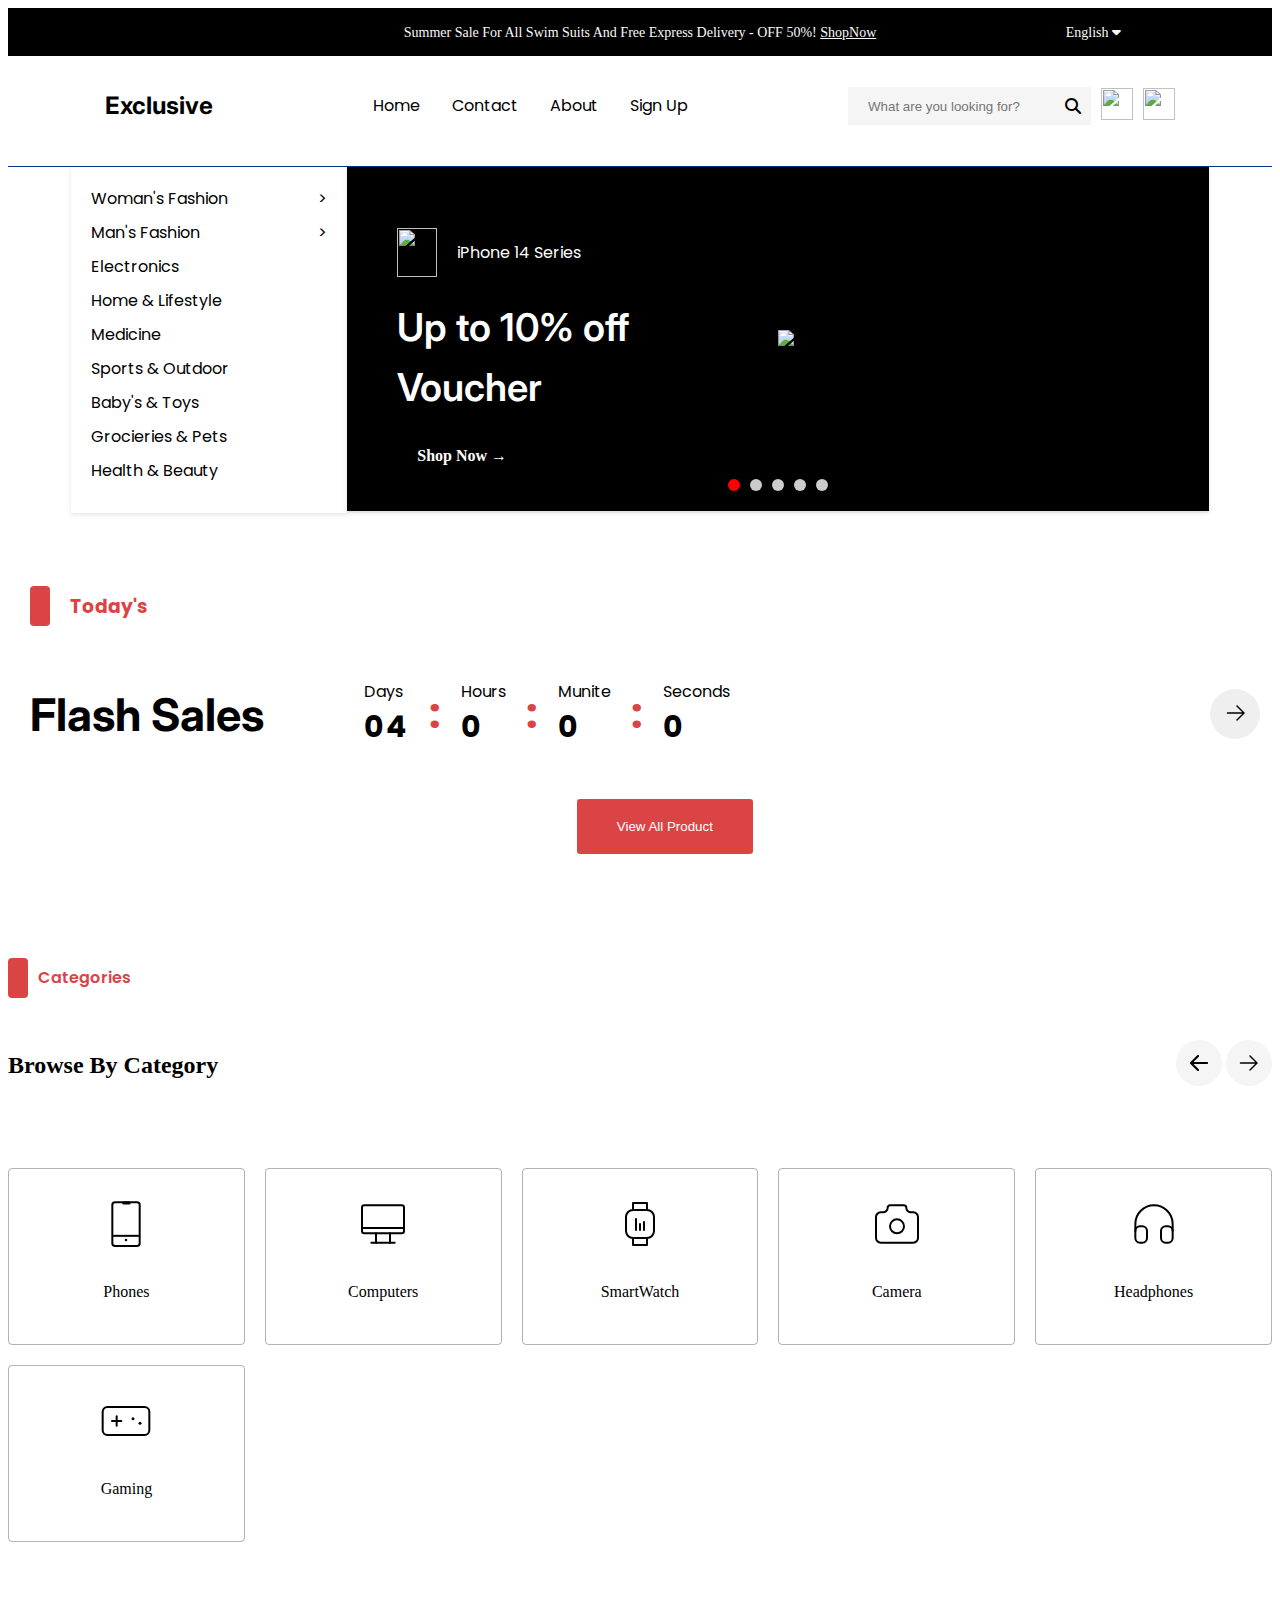
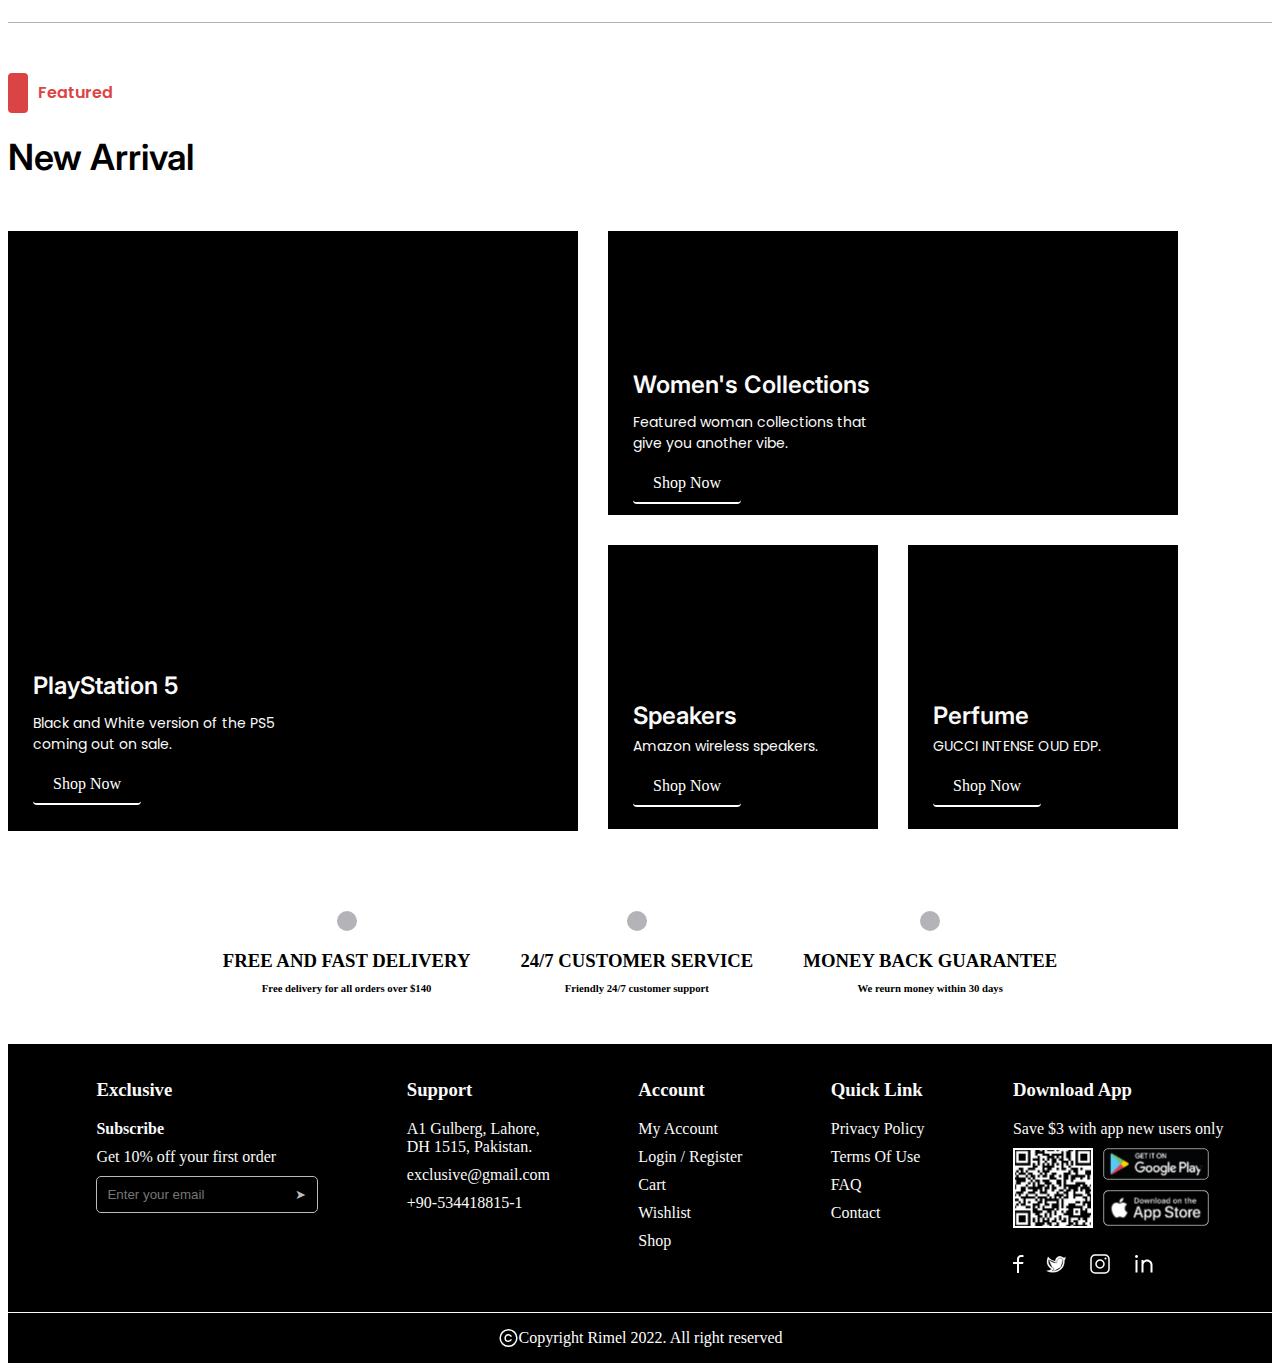
==== commit 8b413d46: "[MA-7]- The whole structure was reorganized with display flex." ====
--- a/index.html
+++ b/index.html
@@ -308,37 +308,37 @@
         </div>
         <div class="hna-title">New Arrival</div>
       </div>
-      <div class="hna-grid-container">
-        <div class="hna-ps5-box hna-box">
-          <img class="hna-ps5" src="./images/playstation5.png" alt="" />
-          <div class="hna-ps5-title-box hna-text">
+      <div class="new-arrivals-container">
+        <div class="hna-ps5-box">
+          <div class="hna-ps5-title-box">
             <h2>PlayStation 5</h2>
             <p>Black and White version of the PS5 coming out on sale.</p>
             <a href="#" class="hna-btn">Shop Now</a>
           </div>
         </div>
-        <div class="hna-women-box hna-box">
-          <img class="hna-women" src="./images/woman-with-hat.png" alt="" />
-          <div class="hna-women-title-box hna-text">
-            <h2>Women's Collections</h2>
-            <p>Featured woman collections that give you another vibe.</p>
-            <a href="#" class="hna-btn">Shop Now</a>
-          </div>
-        </div>
-        <div class="hna-speaker-box hna-box">
-          <img class="hna-speakers" src="./images/speakers.png" alt="" />
-          <div class="hna-speakers-title-box hna-text">
-            <h2>Speakers</h2>
-            <p>Amazon wireless speakers.</p>
-            <a href="#" class="hna-btn">Shop Now</a>
-          </div>
-        </div>
-        <div class="hna-perfume-box hna-box">
-          <img class="hna-perfume" src="./images/gucci-perfume.png" alt="" />
-          <div class="hna-perfume-title-box hna-text">
-            <h2>Perfume</h2>
-            <p>GUCCI INTENSE OUD EDP.</p>
-            <a href="#" class="hna-btn">Shop Now</a>
+        <div class="hna-images-box">
+          <div class="hna-women-box">
+            <div class="hna-women-title-box">
+              <h2>Women's Collections</h2>
+              <p>Featured woman collections that give you another vibe.</p>
+              <a href="#" class="hna-btn">Shop Now</a>
+            </div>
+          </div>
+          <div class="hna-bottom-images-box">
+            <div class="hna-speakers-box">
+              <div class="hna-speakers-title-box">
+                <h2>Speakers</h2>
+                <p>Amazon wireless speakers.</p>
+                <a href="#" class="hna-btn">Shop Now</a>
+              </div>
+            </div>
+            <div class="hna-perfume-box">
+              <div class="hna-perfume-title-box">
+                <h2>Perfume</h2>
+                <p>GUCCI INTENSE OUD EDP.</p>
+                <a href="#" class="hna-btn">Shop Now</a>
+              </div>
+            </div>
           </div>
         </div>
       </div>
--- a/styles/index.css
+++ b/styles/index.css
@@ -666,33 +666,135 @@
   line-height: 48px;
   color: #000000;
 }
-.hna-grid-container {
+.new-arrivals-container {
   padding-top: 50px;
-  display: grid;
-  grid-template-columns: repeat(4, 1fr);
-  grid-auto-rows: 300px;
-  gap: 16px;
-  img {
-    width: 100%;
-    height: 100%;
-  }
-}
-.hna-box {
-  position: relative;
+  display: flex;
+  gap: 30px;
 }
 .hna-ps5-box {
+  background: url("../images/playstation5.png") no-repeat;
   background-color: #000000;
-  grid-column: span 2;
-  grid-row: span 2;
+  background-position: center bottom;
+  width: 570px;
+  height: 600px;
+  display: flex;
+  align-items: end;
+  padding-left: 25px;
+  padding-bottom: 35px;
+}
+.hna-ps5-title-box {
+  color: #fafafa;
+  width: 242px;
+  height: 122px;
+  h2 {
+    padding-bottom: 15px;
+    font-family: "Inter", sans-serif;
+    font-weight: 600;
+    font-size: 24px;
+    line-height: 24px;
+  }
+  p {
+    font-family: "Poppins", sans-serif;
+    font-weight: 400;
+    font-size: 14px;
+    line-height: 21px;
+  }
+}
+.hna-images-box {
+  display: flex;
+  flex-direction: column;
+  gap: 30px;
 }
 .hna-women-box {
-  grid-column: span 2;
-}
-.hna-speaker-box {
+  background: url("../images/woman-with-hat.png") no-repeat;
   background-color: #000000;
+  background-position: center right;
+  width: 570px;
+  height: 284px;
+  display: flex;
+  align-items: end;
+  padding-left: 25px;
+  padding-bottom: 20px;
+}
+.hna-women-title-box {
+  color: #fafafa;
+  width: 255px;
+  height: 122px;
+  h2 {
+    padding-bottom: 15px;
+    font-family: "Inter", sans-serif;
+    font-weight: 600;
+    font-size: 24px;
+    line-height: 24px;
+  }
+  p {
+    font-family: "Poppins", sans-serif;
+    font-weight: 400;
+    font-size: 14px;
+    line-height: 21px;
+  }
+}
+.hna-bottom-images-box {
+  display: flex;
+  gap: 30px;
+}
+.hna-speakers-box {
+  background: url("../images/speakers.png") no-repeat;
+  background-color: #000000;
+  background-position: center;
+  width: 270px;
+  height: 284px;
+  display: flex;
+  align-items: end;
+  padding-left: 25px;
+  padding-bottom: 40px;
+}
+.hna-speakers-title-box {
+  color: #fafafa;
+  width: 191px;
+  height: 85px;
+  h2 {
+    padding-bottom: 8px;
+    font-family: "Inter", sans-serif;
+    font-weight: 600;
+    font-size: 24px;
+    line-height: 24px;
+  }
+  p {
+    font-family: "Poppins", sans-serif;
+    font-weight: 400;
+    font-size: 14px;
+    line-height: 21px;
+  }
 }
 .hna-perfume-box {
+  background: url("../images/gucci-perfume.png") no-repeat;
   background-color: #000000;
+  background-position: center;
+  width: 270px;
+  height: 284px;
+  display: flex;
+  align-items: end;
+  padding-left: 25px;
+  padding-bottom: 40px;
+}
+.hna-perfume-title-box {
+  color: #fafafa;
+  width: 191px;
+  height: 85px;
+  h2 {
+    padding-bottom: 8px;
+    font-family: "Inter", sans-serif;
+    font-weight: 600;
+    font-size: 24px;
+    line-height: 24px;
+  }
+  p {
+    font-family: "Poppins", sans-serif;
+    font-weight: 400;
+    font-size: 14px;
+    line-height: 21px;
+  }
 }
 .hna-btn {
   display: inline-block;
@@ -702,15 +804,9 @@
   color: #fff;
   text-decoration: none;
   border-radius: 4px;
-  border-bottom: 4px solid white;
-}
-.hna-text {
-  position: absolute;
-  bottom: 24px;
-  left: 23px;
-  right: 23px;
-  color: #fafafa;
-}
+  border-bottom: 2px solid white;
+}
+
 .hna-bottom-container {
   display: flex;
   align-items: center;
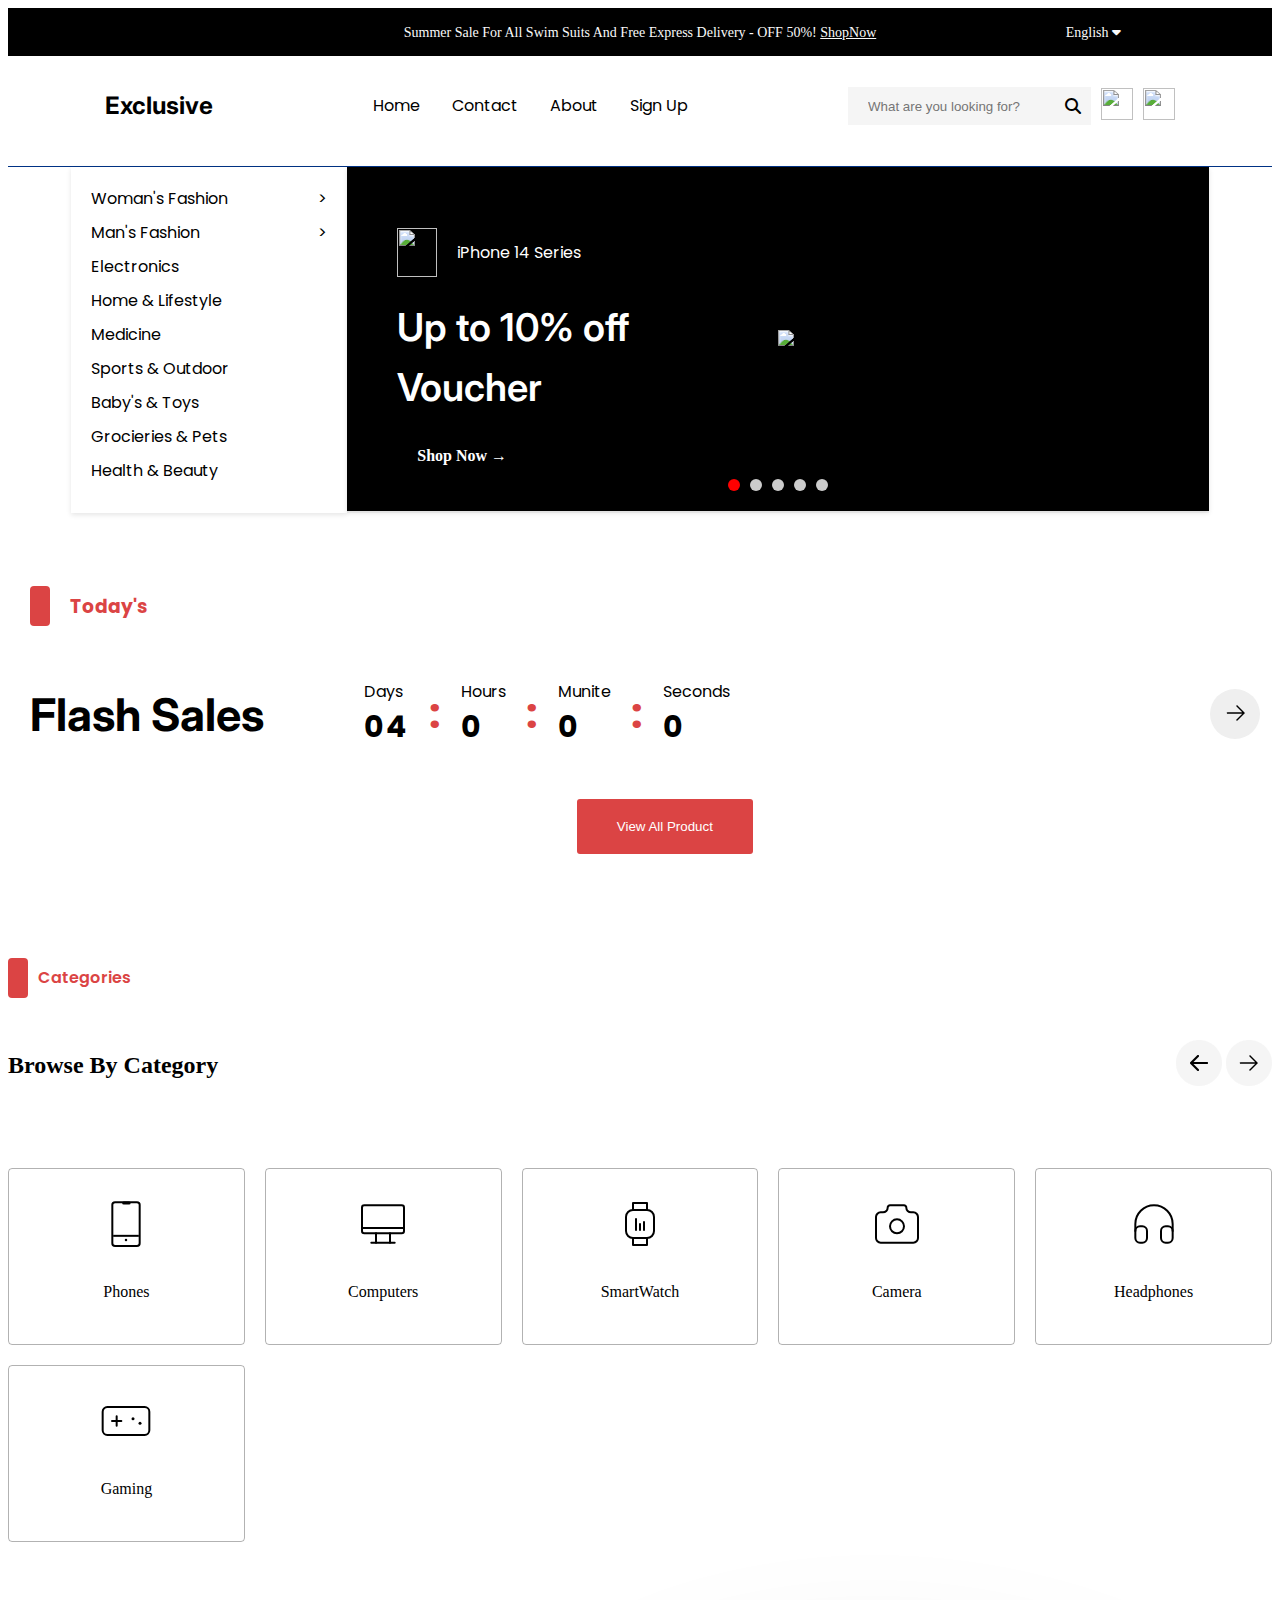
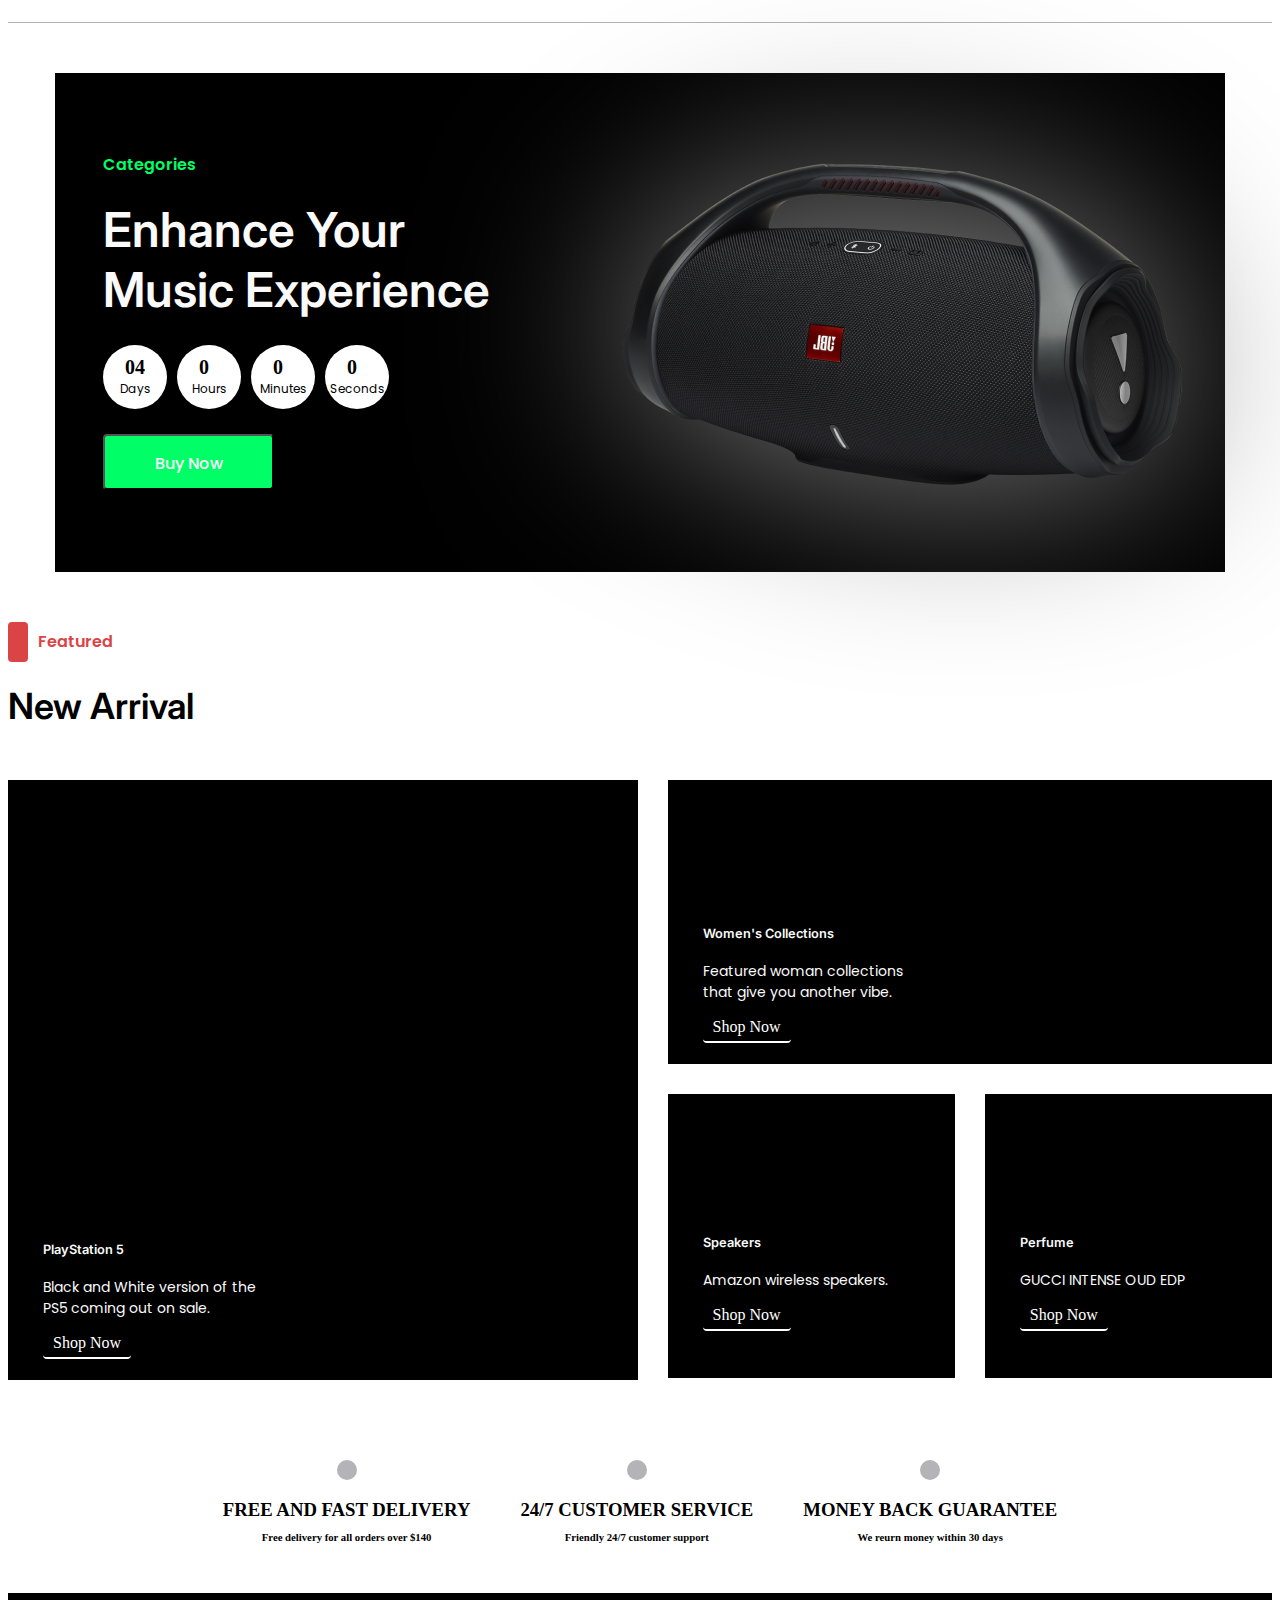
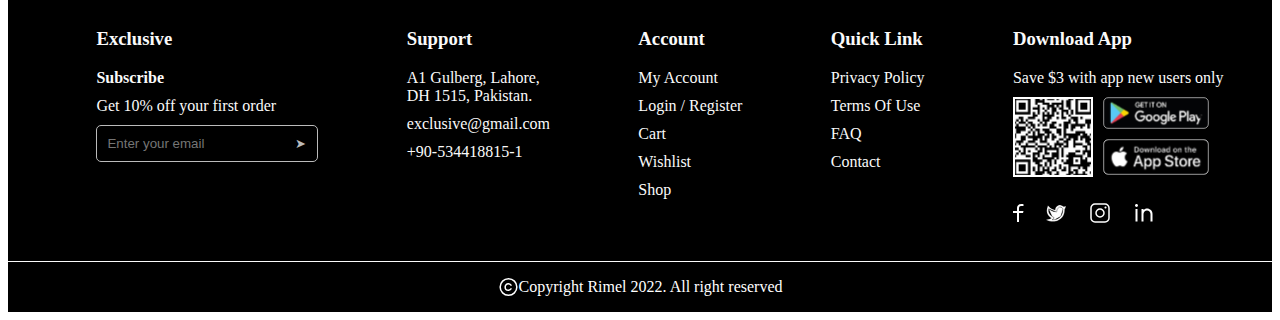
==== commit bd479daa: "Merge branch 'master' into erkin/MA-7-Homepage-New-Arrivals" ====
--- a/index.html
+++ b/index.html
@@ -299,6 +299,38 @@
         </div>
       </div>
     </div>
+    <!--Erkin Homepage Featured Product START-->
+    <div class="homepage-featured-product">
+      <div class="featured-product-container">
+        <div class="hfp-title-box">
+          <h6 class="hfp-subtitle">Categories</h6>
+          <h2 class="hfp-title">Enhance Your Music Experience</h2>
+          <div class="hfp-timer">
+            <div class="hfp-days hfp-duration">
+              <h2 id="hfpRemainingDays"></h2>
+              <p class="hfp-date">Days</p>
+            </div>
+            <div class="hfp-hours hfp-duration">
+              <h2 id="hfpRemainingHours"></h2>
+              <p class="hfp-date">Hours</p>
+            </div>
+            <div class="hfp-minutes hfp-duration">
+              <h2 id="hfpRemainingMinutes"></h2>
+              <p class="hfp-date">Minutes</p>
+            </div>
+            <div class="hfp-seconds hfp-duration">
+              <h2 id="hfpRemainingSeconds"></h2>
+              <p class="hfp-date">Seconds</p>
+            </div>
+          </div>
+          <button class="hfp-btn" id="hfpButton">Buy Now</button>
+        </div>
+        <div class="hfp-img-box" id="hfpRandomImage">
+          <img class="hfp-img" src="./images/speaker.png" alt="" />
+        </div>
+      </div>
+    </div>
+    <!--Erkin Homepage Featured Product END-->
     <!-- Erkin Homepage New Arrivals START-->
     <div class="homepage-new-arrivals">
       <div class="hna-logo-container">
@@ -310,7 +342,7 @@
       </div>
       <div class="new-arrivals-container">
         <div class="hna-ps5-box">
-          <div class="hna-ps5-title-box">
+          <div class="hna-ps5-title-box hna-titles-box">
             <h2>PlayStation 5</h2>
             <p>Black and White version of the PS5 coming out on sale.</p>
             <a href="#" class="hna-btn">Shop Now</a>
@@ -318,7 +350,7 @@
         </div>
         <div class="hna-images-box">
           <div class="hna-women-box">
-            <div class="hna-women-title-box">
+            <div class="hna-women-title-box hna-titles-box">
               <h2>Women's Collections</h2>
               <p>Featured woman collections that give you another vibe.</p>
               <a href="#" class="hna-btn">Shop Now</a>
@@ -326,16 +358,16 @@
           </div>
           <div class="hna-bottom-images-box">
             <div class="hna-speakers-box">
-              <div class="hna-speakers-title-box">
+              <div class="hna-speakers-title-box hna-titles-box">
                 <h2>Speakers</h2>
                 <p>Amazon wireless speakers.</p>
                 <a href="#" class="hna-btn">Shop Now</a>
               </div>
             </div>
             <div class="hna-perfume-box">
-              <div class="hna-perfume-title-box">
+              <div class="hna-perfume-title-box hna-titles-box">
                 <h2>Perfume</h2>
-                <p>GUCCI INTENSE OUD EDP.</p>
+                <p>GUCCI INTENSE OUD EDP</p>
                 <a href="#" class="hna-btn">Shop Now</a>
               </div>
             </div>
@@ -365,74 +397,73 @@
       </div>
     </div>
     <!-- Erkin Homepage New Arrivals END-->
+    <footer class="footer-section">
+      <div class="footer-top">
+        <ul class="f-ul-1">
+          <h3>Exclusive</h3>
+          <li class="x"><strong>Subscribe</strong></li>
+          <li class="x">Get 10% off your first order</li>
+          <div class="input-container">
+            <input
+              type="email"
+              placeholder="Enter your email"
+              class="email-input"
+            />
+            <button class="submit-button">&#10148;</button>
+          </div>
+        </ul>
+        <ul class="f-ul-2">
+          <h3>Support</h3>
+          <li class="x">
+            A1 Gulberg, Lahore,<br />
+            DH 1515, Pakistan.
+          </li>
+          <li class="x">exclusive@gmail.com</li>
+          <li class="x">+90-534418815-1</li>
+        </ul>
+
+        <ul class="f-ul-3">
+          <h3>Account</h3>
+          <li class="x">My Account</li>
+          <li class="x">Login / Register</li>
+          <li class="x">Cart</li>
+          <li class="x">Wishlist</li>
+          <li class="x">Shop</li>
+        </ul>
+        <ul class="f-ul-4">
+          <h3>Quick Link</h3>
+          <li class="x">Privacy Policy</li>
+          <li class="x">Terms Of Use</li>
+          <li class="x">FAQ</li>
+          <li class="x">Contact</li>
+        </ul>
+        <ul class="f-ul-5">
+          <h3>Download App</h3>
+          <li class="x">Save $3 with app new users only</li>
+          <div class="appQR-div">
+            <div class="appQR-left">
+              <img class="qr-code-img" src="images/Qrcode 1.svg" />
+            </div>
+            <div class="appQR-right">
+              <img class="google-img" src="images/google-icon.svg" />
+              <img class="apple-img" src="images/appstroe-icon.svg" />
+            </div>
+          </div>
+          <div class="f-logos-container">
+            <img class="fb-img" src="images/fb-vector.svg" />
+            <img class="twitter-img" src="images/twitter-icon.svg" />
+            <img class="ig-img" src="images/ig-icon.svg" />
+            <img class="linkedin-img" src="images/linkedin-icon.svg" />
+          </div>
+        </ul>
+      </div>
+      <div class="footer-bottom">
+        <span
+          ><img class="copy-vector" src="images/icon-copyright.svg" />
+          <p>Copyright Rimel 2022. All right reserved</p></span
+        >
+      </div>
+    </footer>
     <script src="app.js"></script>
   </body>
-
-  <footer class="footer-section">
-    <div class="footer-top">
-      <ul class="f-ul-1">
-        <h3>Exclusive</h3>
-        <li class="x"><strong>Subscribe</strong></li>
-        <li class="x">Get 10% off your first order</li>
-        <div class="input-container">
-          <input
-            type="email"
-            placeholder="Enter your email"
-            class="email-input"
-          />
-          <button class="submit-button">&#10148;</button>
-        </div>
-      </ul>
-      <ul class="f-ul-2">
-        <h3>Support</h3>
-        <li class="x">
-          A1 Gulberg, Lahore,<br />
-          DH 1515, Pakistan.
-        </li>
-        <li class="x">exclusive@gmail.com</li>
-        <li class="x">+90-534418815-1</li>
-      </ul>
-
-      <ul class="f-ul-3">
-        <h3>Account</h3>
-        <li class="x">My Account</li>
-        <li class="x">Login / Register</li>
-        <li class="x">Cart</li>
-        <li class="x">Wishlist</li>
-        <li class="x">Shop</li>
-      </ul>
-      <ul class="f-ul-4">
-        <h3>Quick Link</h3>
-        <li class="x">Privacy Policy</li>
-        <li class="x">Terms Of Use</li>
-        <li class="x">FAQ</li>
-        <li class="x">Contact</li>
-      </ul>
-      <ul class="f-ul-5">
-        <h3>Download App</h3>
-        <li class="x">Save $3 with app new users only</li>
-        <div class="appQR-div">
-          <div class="appQR-left">
-            <img class="qr-code-img" src="images/Qrcode 1.svg" />
-          </div>
-          <div class="appQR-right">
-            <img class="google-img" src="images/google-icon.svg" />
-            <img class="apple-img" src="images/appstroe-icon.svg" />
-          </div>
-        </div>
-        <div class="f-logos-container">
-          <img class="fb-img" src="images/fb-vector.svg" />
-          <img class="twitter-img" src="images/twitter-icon.svg" />
-          <img class="ig-img" src="images/ig-icon.svg" />
-          <img class="linkedin-img" src="images/linkedin-icon.svg" />
-        </div>
-      </ul>
-    </div>
-    <div class="footer-bottom">
-      <span
-        ><img class="copy-vector" src="images/icon-copyright.svg" />
-        <p>Copyright Rimel 2022. All right reserved</p></span
-      >
-    </div>
-  </footer>
 </html>
--- a/styles/index.css
+++ b/styles/index.css
@@ -620,6 +620,117 @@
 
 /* Umut Start Today's Product*/
 
+/* Erkin Homepage Featured Product START */
+.homepage-featured-product {
+  max-width: 1170px;
+  background: #000000;
+  margin: 50px auto;
+}
+.homepage-featured-product * {
+  margin: 0;
+  padding: 0;
+  box-sizing: border-box;
+}
+.featured-product-container {
+  max-width: 1170px;
+  display: flex;
+  justify-content: space-around;
+}
+.hfp-title-box {
+  display: flex;
+  flex-direction: column;
+  justify-content: center;
+  padding: 82px 10px;
+  gap: 25px;
+  max-width: 450px;
+}
+.hfp-subtitle {
+  color: #00ff66;
+  font-family: "Poppins", sans-serif;
+  font-weight: 600;
+  font-size: clamp(12px, 3vw, 16px);
+  line-height: 20px;
+}
+.hfp-title {
+  color: #fafafa;
+  font-family: "Inter", sans-serif;
+  font-weight: 600;
+  font-size: clamp(12px, 5vw, 48px);
+  line-height: clamp(32px, 5vw, 60px);
+}
+.hfp-btn {
+  background-color: #00ff66;
+  width: 171px;
+  height: 56px;
+  border-radius: 4px;
+  color: white;
+  padding: 16px 48px;
+  cursor: pointer;
+  font-family: "Poppins", sans-serif;
+  font-weight: 500;
+  font-size: 16px;
+  line-height: 24px;
+}
+.hfp-btn:hover {
+  background: white;
+  color: #000;
+  transform: scale(1.1);
+}
+.hfp-img-box {
+  display: flex;
+  align-items: center;
+  max-width: 600px;
+}
+.hfp-img {
+  width: 100%;
+  filter: drop-shadow(0 0 100px grey);
+}
+.hfp-timer {
+  display: flex;
+  gap: 10px;
+  h2 {
+    width: clamp(8px, 3vw, 20px);
+    font-size: clamp(8px, 3vw, 20px);
+  }
+}
+
+.hfp-date {
+  font-family: "Poppins", sans-serif;
+  font-size: clamp(8px, 3vw, 12px);
+  line-height: 20px;
+}
+.hfp-duration {
+  background: white;
+  border-radius: 50%;
+  width: clamp(32px, 5vw, 65px);
+  height: clamp(32px, 5vw, 65px);
+  object-fit: contain;
+  justify-content: center;
+  display: flex;
+  align-items: center;
+  flex-direction: column;
+}
+.hfp-duration:hover {
+  background: #00ff66;
+  color: white;
+}
+@media (max-width: 850px) {
+  .featured-product-container {
+    flex-wrap: wrap;
+    padding-left: 20px;
+    gap: 50px;
+  }
+  .hfp-title-box {
+    align-items: center;
+    padding-bottom: 0;
+  }
+  .hfp-title {
+    width: 100%;
+    height: 100%;
+    text-align: center;
+  }
+}
+/* Erkin Homepage Featured Product END */
 /* Erkin Homepage New Arrivals START */
 .homepage-new-arrivals {
   max-width: 1300px;
@@ -646,14 +757,14 @@
 }
 .hna-back {
   background-color: #db4444;
-  width: 20px;
+  width: clamp(15px, 2vw, 20px);
   height: 40px;
   border-radius: 4px;
 }
 .hna-logo-title {
   font-family: "Poppins", sans-serif;
   font-weight: 600;
-  font-size: 16px;
+  font-size: clamp(12px, 2vw, 16px);
   line-height: 20px;
   color: #db4444;
 }
@@ -662,78 +773,72 @@
   height: 48px;
   font-family: "Inter", sans-serif;
   font-weight: 600;
-  font-size: 36px;
+  font-size: clamp(20px, 3vw, 36px);
   line-height: 48px;
   color: #000000;
 }
 .new-arrivals-container {
+  max-width: 1300px;
+  width: 100%;
   padding-top: 50px;
   display: flex;
   gap: 30px;
+}
+.hna-bottom-container {
+  flex-wrap: wrap;
 }
 .hna-ps5-box {
   background: url("../images/playstation5.png") no-repeat;
   background-color: #000000;
   background-position: center bottom;
-  width: 570px;
+  background-size: contain;
+  width: 100%;
   height: 600px;
   display: flex;
   align-items: end;
+  flex: 1;
   padding-left: 25px;
   padding-bottom: 35px;
 }
-.hna-ps5-title-box {
+.hna-titles-box {
   color: #fafafa;
   width: 242px;
   height: 122px;
+  padding: 15px 10px;
   h2 {
     padding-bottom: 15px;
     font-family: "Inter", sans-serif;
     font-weight: 600;
-    font-size: 24px;
+    font-size: clamp(12px, 1vw, 24px);
     line-height: 24px;
   }
   p {
     font-family: "Poppins", sans-serif;
     font-weight: 400;
-    font-size: 14px;
+    font-size: clamp(10px, 2vw, 14px);
     line-height: 21px;
   }
 }
+
 .hna-images-box {
   display: flex;
   flex-direction: column;
+  flex: 1;
   gap: 30px;
 }
 .hna-women-box {
   background: url("../images/woman-with-hat.png") no-repeat;
   background-color: #000000;
   background-position: center right;
-  width: 570px;
+  background-size: contain;
+  width: 100%;
   height: 284px;
   display: flex;
   align-items: end;
   padding-left: 25px;
-  padding-bottom: 20px;
-}
-.hna-women-title-box {
-  color: #fafafa;
-  width: 255px;
-  height: 122px;
-  h2 {
-    padding-bottom: 15px;
-    font-family: "Inter", sans-serif;
-    font-weight: 600;
-    font-size: 24px;
-    line-height: 24px;
-  }
-  p {
-    font-family: "Poppins", sans-serif;
-    font-weight: 400;
-    font-size: 14px;
-    line-height: 21px;
-  }
-}
+  padding-bottom: 35px;
+}
+
 .hna-bottom-images-box {
   display: flex;
   gap: 30px;
@@ -742,67 +847,34 @@
   background: url("../images/speakers.png") no-repeat;
   background-color: #000000;
   background-position: center;
-  width: 270px;
+  background-size: contain;
+  width: 100%;
   height: 284px;
   display: flex;
   align-items: end;
   padding-left: 25px;
   padding-bottom: 40px;
 }
-.hna-speakers-title-box {
-  color: #fafafa;
-  width: 191px;
-  height: 85px;
-  h2 {
-    padding-bottom: 8px;
-    font-family: "Inter", sans-serif;
-    font-weight: 600;
-    font-size: 24px;
-    line-height: 24px;
-  }
-  p {
-    font-family: "Poppins", sans-serif;
-    font-weight: 400;
-    font-size: 14px;
-    line-height: 21px;
-  }
-}
+
 .hna-perfume-box {
   background: url("../images/gucci-perfume.png") no-repeat;
   background-color: #000000;
   background-position: center;
-  width: 270px;
+  background-size: contain;
+  width: 100%;
   height: 284px;
   display: flex;
   align-items: end;
   padding-left: 25px;
   padding-bottom: 40px;
 }
-.hna-perfume-title-box {
-  color: #fafafa;
-  width: 191px;
-  height: 85px;
-  h2 {
-    padding-bottom: 8px;
-    font-family: "Inter", sans-serif;
-    font-weight: 600;
-    font-size: 24px;
-    line-height: 24px;
-  }
-  p {
-    font-family: "Poppins", sans-serif;
-    font-weight: 400;
-    font-size: 14px;
-    line-height: 21px;
-  }
-}
+
 .hna-btn {
   display: inline-block;
   margin-top: 10px;
-  padding: 10px 20px;
+  padding: 5px 10px;
   background-color: #000;
   color: #fff;
-  text-decoration: none;
   border-radius: 4px;
   border-bottom: 2px solid white;
 }
@@ -825,6 +897,29 @@
   border-radius: 50%;
   border: 10px solid #b4b4b8;
   margin-bottom: 15px;
+}
+
+@media (max-width: 900px) {
+  .new-arrivals-container {
+    flex-direction: column;
+  }
+  .hna-ps5-box {
+    flex: none;
+  }
+}
+@media (max-width: 650px) {
+  .hna-logo-container {
+    padding-left: 15px;
+  }
+  .new-arrivals-container {
+    padding-left: 10px;
+  }
+}
+
+@media (max-width: 490px) {
+  .hna-bottom-images-box {
+    flex-direction: column;
+  }
 }
 /* Erkin Homepage New Arrivals END */
 /* MA-8 */
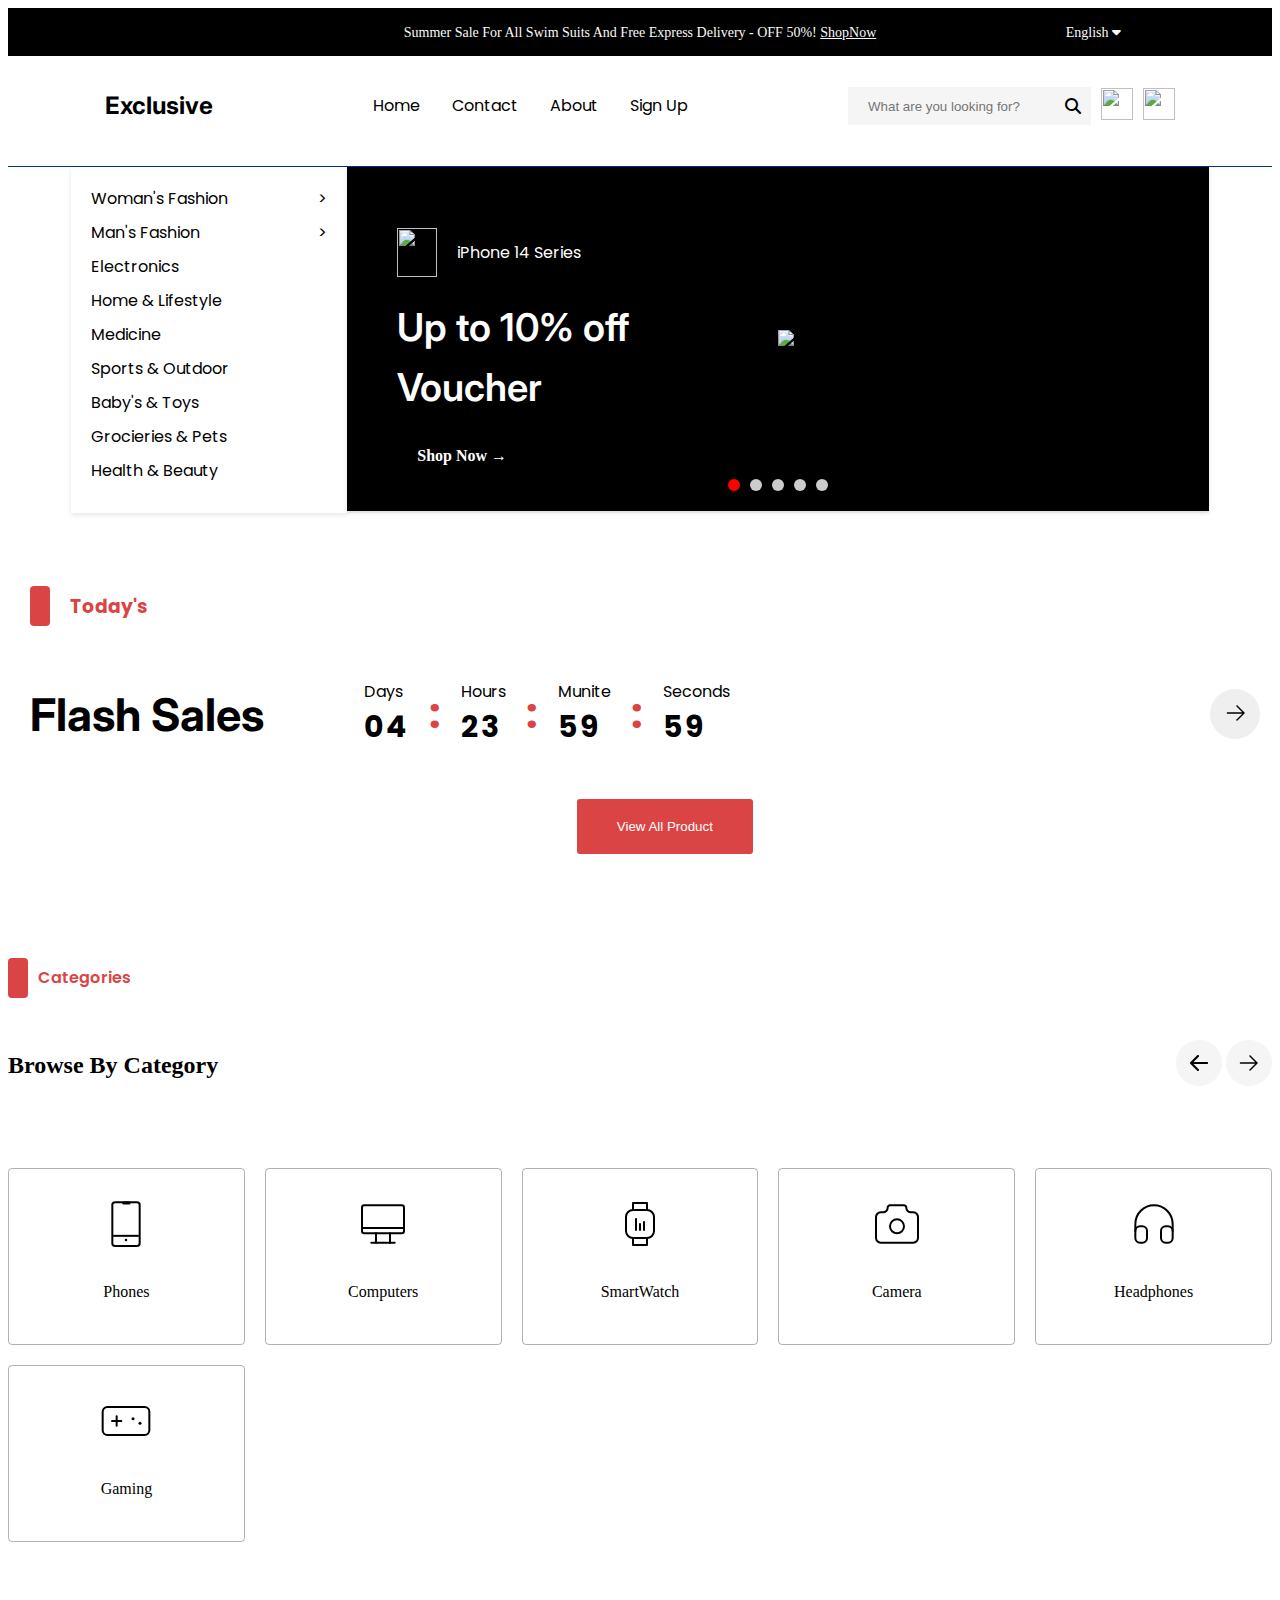
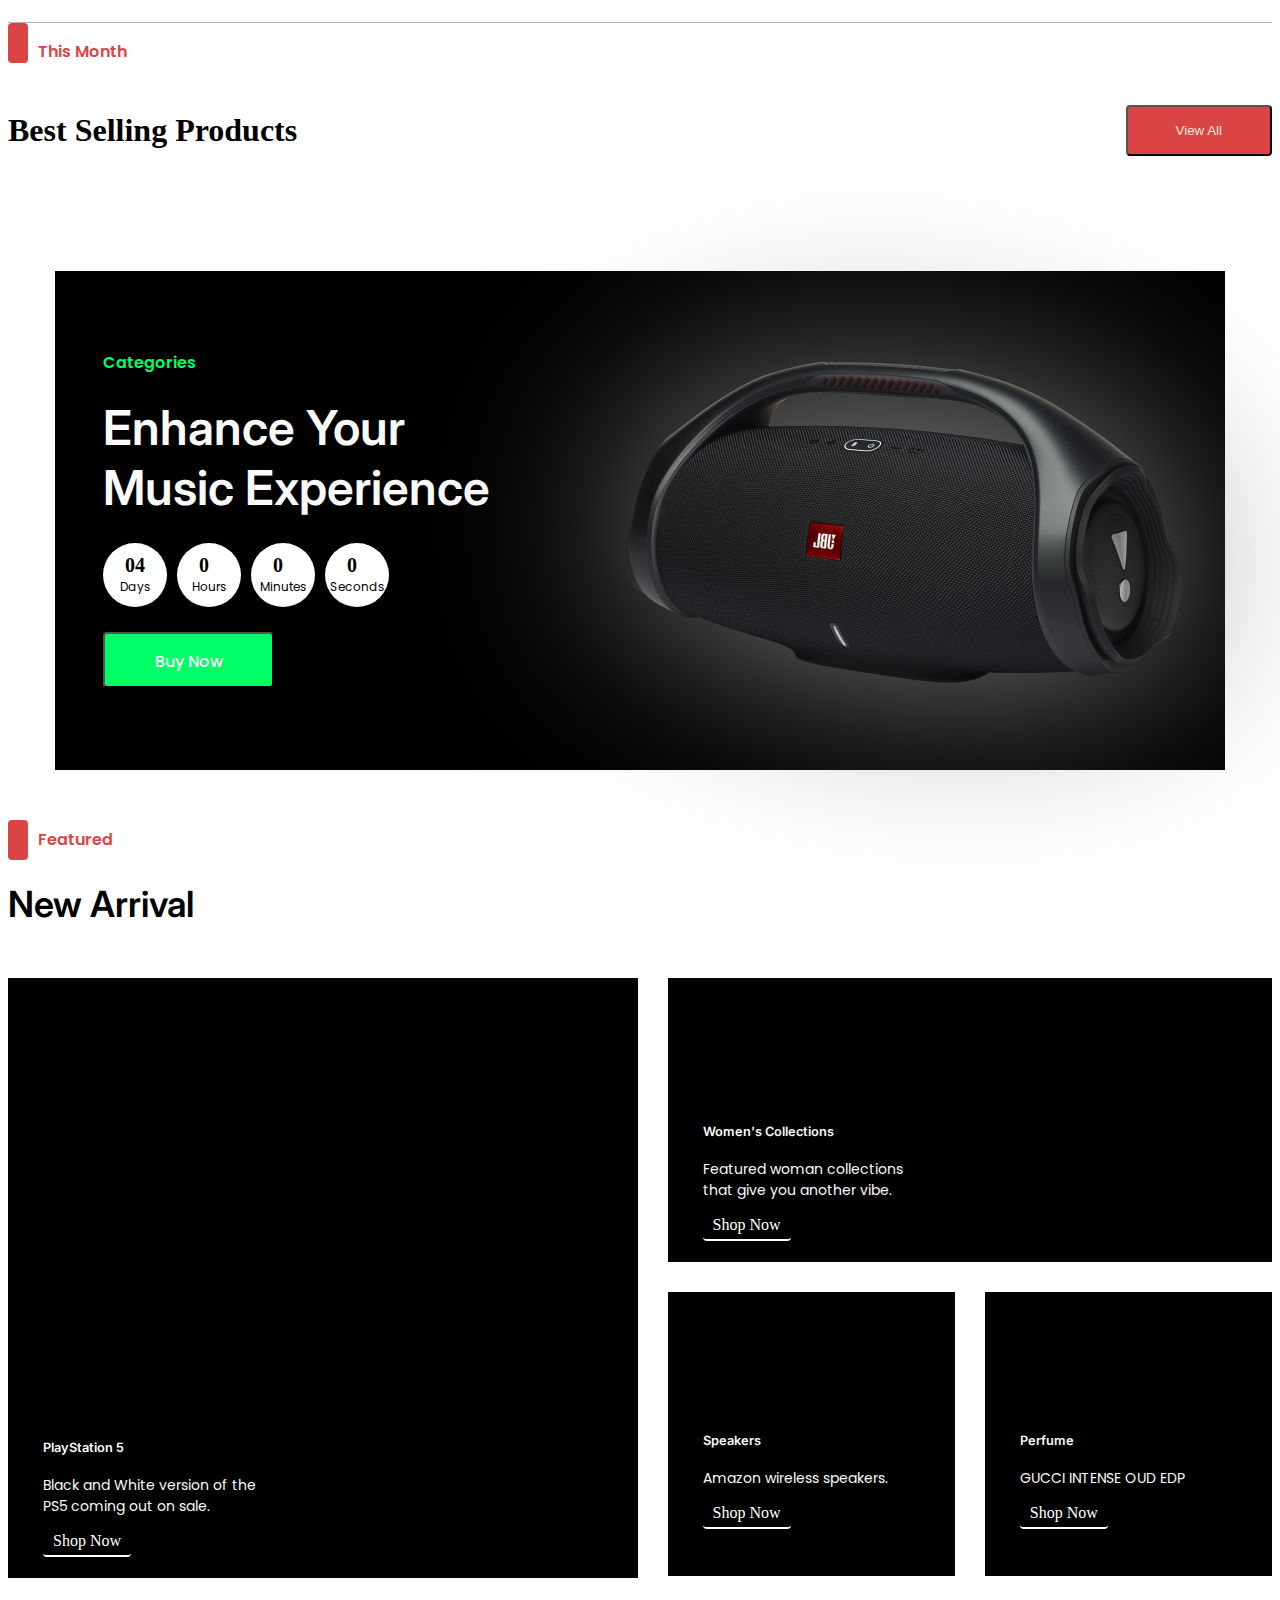
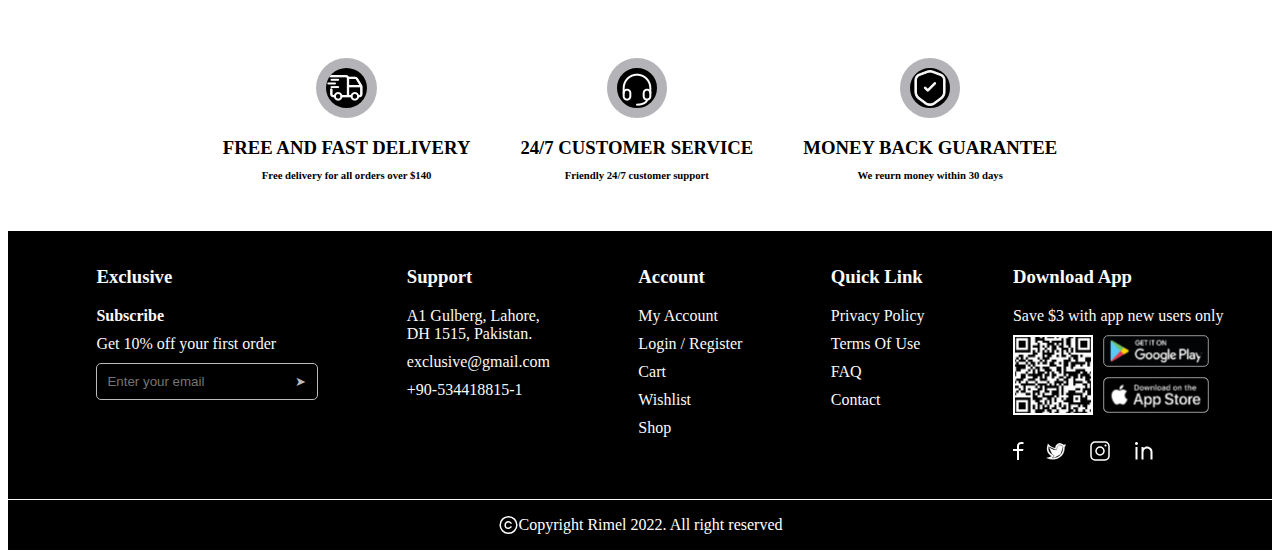
==== commit e8698351: "Merge branch 'master' into Deniz/MA-4-Homepage-Best-Selling-Products" ====
--- a/index.html
+++ b/index.html
@@ -57,8 +57,8 @@
           <a href="cart.html"><img src="images/cart-icon.svg" alt="" /></a>
         </div>
         <li class="hh-menu-button">
-          <a href=""
-            ><svg
+          <a href="">
+            <svg
               xmlns="http://www.w3.org/2000/svg"
               height="26px"
               viewBox="0 -960 960 960"
@@ -67,8 +67,9 @@
             >
               <path
                 d="M120-240v-80h720v80H120Zm0-200v-80h720v80H120Zm0-200v-80h720v80H120Z"
-              /></svg
-          ></a>
+              />
+            </svg>
+          </a>
         </li>
         <ul class="hh-links hh-links-copy">
           <li class="hh-close-button">
@@ -82,8 +83,9 @@
               >
                 <path
                   d="m256-200-56-56 224-224-224-224 56-56 224 224 224-224 56 56-224 224 224 224-56 56-224-224-224 224Z"
-                /></svg
-            ></a>
+                />
+              </svg>
+            </a>
           </li>
           <li><a href="">Home</a></li>
           <li><a href="">Contact</a></li>
@@ -299,6 +301,17 @@
         </div>
       </div>
     </div>
+    <div class="best-selling-product">
+      <div class="homepage-title-boxes2">
+        <div class="rectangle"></div>
+        <p class="homepage-title">This Month</p>
+      </div>
+      <div class="homepage-title-boxes3">
+        <p class="homepage-title2">Best Selling Products</p>
+        <button class="view-button">View All</button>
+      </div>
+      <div class="best-products-container" id="bestProductsContainer"></div>
+    </div>
     <!--Erkin Homepage Featured Product START-->
     <div class="homepage-featured-product">
       <div class="featured-product-container">
@@ -465,5 +478,9 @@
       </div>
     </footer>
     <script src="app.js"></script>
+    <script
+      src="https://kit.fontawesome.com/c43fbeed54.js"
+      crossorigin="anonymous"
+    ></script>
   </body>
 </html>
--- a/styles/index.css
+++ b/styles/index.css
@@ -1,3 +1,7 @@
+body {
+  overflow-x: hidden;
+}
+
 /* Erkin Homepage Header START */
 .homepage-header {
   margin-bottom: 50px;
@@ -406,10 +410,6 @@
   border-radius: 4px;
   transition: transform 0.5s ease;
 }
-.homepage-browse-category {
-  margin: 0 auto;
-  max-width: 1300px;
-}
 
 /* Umut Start Today's Product*/
 .todaysProduct {
@@ -619,6 +619,240 @@
 }
 
 /* Umut Start Today's Product*/
+.homepage-title-boxes {
+  display: flex;
+  align-items: center;
+  margin-top: 90px;
+  margin-bottom: 20px;
+}
+.homepage-title-boxes div {
+  width: 20px;
+  height: 40px;
+  background-color: #db4444;
+  margin-right: 10px;
+  border-radius: 4px;
+}
+.homepage-title-boxes h4 {
+  font-family: "Poppins", sans-serif;
+  font-weight: 600;
+  font-style: normal;
+  color: #db4444;
+  font-size: 16px;
+}
+.browse-by-title {
+  display: flex;
+  justify-content: space-between;
+  align-items: center;
+  margin-bottom: 70px;
+}
+.browse-by-container {
+  font-family: "Poppins", sans-serif;
+}
+.category-boxes {
+  display: grid;
+  grid-template-columns: repeat(auto-fill, minmax(200px, 1fr));
+  gap: 20px;
+  padding-bottom: 80px;
+  border-bottom: 1px solid rgba(0, 0, 0, 0.3);
+}
+.category-box {
+  height: 175px;
+  border: 1px solid rgba(0, 0, 0, 0.3);
+  display: flex;
+  flex-direction: column;
+  gap: 15px;
+  justify-content: center;
+  align-items: center;
+  border-radius: 4px;
+  transition: transform 0.5s ease;
+}
+.homepage-browse-category {
+  margin: 0 auto;
+  max-width: 1300px;
+}
+.best-selling-products-container {
+  max-width: 1170px;
+  margin-inline: auto;
+}
+
+.best-selling-time {
+  display: flex;
+  gap: 16px;
+}
+
+.first-title {
+  color: #db4444;
+  font-family: Poppins, sans-serif;
+  font-size: 16px;
+  font-weight: 600;
+  line-height: 20px;
+  text-align: left;
+}
+.main-title {
+  font-family: Inter, sans-serif;
+  font-size: 36px;
+  font-weight: 600;
+  line-height: 48px;
+  text-align: left;
+}
+.title-box {
+  display: flex;
+  justify-content: space-between;
+}
+.pro-button {
+  padding: 12px 24px 12px 24px;
+  background-color: #db4444;
+  border: #db4444;
+  width: 159px;
+  height: 56px;
+  color: aliceblue;
+  font-family: Poppins;
+  font-size: 16px;
+  font-weight: 500;
+  line-height: 24px;
+  text-align: center;
+  border-radius: 5px;
+}
+.boxes-container {
+  width: 1, 170px;
+  height: 350px;
+  gap: 30px;
+}
+.product-card {
+  width: 270px;
+  gap: 16px;
+  position: relative;
+  font-family: "Poppins", sans-serif;
+  font-size: 16px;
+}
+.product-image-bg {
+  height: 270px;
+  background-color: #f5f5f5;
+  display: flex;
+  justify-content: center;
+  align-items: center;
+}
+.product-image {
+  margin-inline: auto;
+  width: 140px;
+  object-fit: cover;
+}
+.product-image-icon {
+  position: absolute;
+  top: 10px;
+  right: 10px;
+  display: flex;
+  flex-direction: column;
+  gap: 8px;
+}
+.product-heart,
+.product-eyes {
+  background-color: white;
+  padding: 12px;
+  clip-path: circle();
+  width: 24px;
+}
+.product-title {
+  font-size: 16px;
+  font-weight: 500;
+  margin: 12px 0 0 0;
+}
+.product-all-prices {
+  font-weight: 500;
+  display: flex;
+  gap: 10px;
+}
+.product-price {
+  color: #db4444;
+}
+.product-preprice {
+  color: gray;
+  text-decoration: line-through;
+}
+.product-review-counter {
+  color: gray;
+  font-weight: 600px;
+}
+.all-product-cards {
+  display: flex;
+  justify-content: space-between;
+}
+.best-products-container {
+  display: grid;
+  grid-template-columns: repeat(auto-fill, minmax(250px, 1fr));
+  gap: 50px;
+  margin-top: 40px;
+}
+.best-selling-product {
+  margin: 0 auto;
+  max-width: 1300px;
+}
+.homepage-title-boxes2 {
+  display: flex;
+  gap: 10px;
+}
+.rectangle {
+  width: 20px;
+  height: 40px;
+  border-radius: 4px;
+  background-color: #db4444;
+}
+.homepage-title {
+  color: #db4444;
+  font-family: "Poppins", sans-serif;
+  font-size: 16px;
+  font-weight: 600;
+}
+.homepage-title-boxes3 {
+  display: flex;
+  align-items: center;
+  justify-content: space-between;
+}
+.homepage-title2 {
+  font-size: 32px;
+  font-weight: 600;
+}
+.view-button {
+  padding: 16px 48px;
+  border-radius: 4px;
+  background-color: #db4444;
+  color: antiquewhite;
+}
+
+.best-products {
+  font-family: "Poppins", sans-serif;
+  font-weight: 500;
+  font-style: normal;
+  color: black;
+  position: relative;
+  padding: 35px;
+}
+.best-products-img {
+  width: 100%;
+  height: 250px;
+}
+.best-products-title {
+  overflow: hidden;
+  width: 100%;
+  font-size: 16px;
+}
+.best-product-prices-container {
+  display: flex;
+  gap: 15px;
+  font-size: 16px;
+  font-weight: 500;
+  align-items: center;
+}
+.best-product-price-discounted {
+  color: #db4444;
+}
+.best-product-price {
+  opacity: 50%;
+}
+.best-products-rate {
+  display: flex;
+  gap: 20px;
+}
 
 /* Erkin Homepage Featured Product START */
 .homepage-featured-product {
@@ -1002,3 +1236,64 @@
 }
 
 /* Umut End Today's Product*/
+
+.homepage-title-boxes2 {
+  display: flex;
+  gap: 10px;
+}
+.rectangle {
+  width: 20px;
+  height: 40px;
+  border-radius: 4px;
+  background-color: #db4444;
+}
+.homepage-title {
+  color: #db4444;
+  font-family: "Poppins", sans-serif;
+  font-size: 16px;
+  font-weight: 600;
+}
+.homepage-title-boxes3 {
+  display: flex;
+  align-items: center;
+  justify-content: space-between;
+}
+.homepage-title2 {
+  font-size: 32px;
+  font-weight: 600;
+}
+.view-button {
+  padding: 16px 48px;
+  border-radius: 4px;
+  background-color: #db4444;
+  color: antiquewhite;
+}
+
+.best-products {
+  font-family: "Poppins", sans-serif;
+  font-weight: 500;
+  font-style: normal;
+  color: black;
+  position: relative;
+  padding: 35px;
+}
+.best-products-img {
+  width: 100%;
+  object-fit: contain;
+  height: 250px;
+}
+.best-products-title {
+  overflow: hidden;
+  width: 100%;
+  font-size: 16px;
+}
+.wishlist-and-cart {
+  display: flex;
+  flex-direction: column;
+  position: absolute;
+  gap: 10px;
+  width: 30px;
+  top: 0px;
+  right: 0px;
+  cursor: pointer;
+}
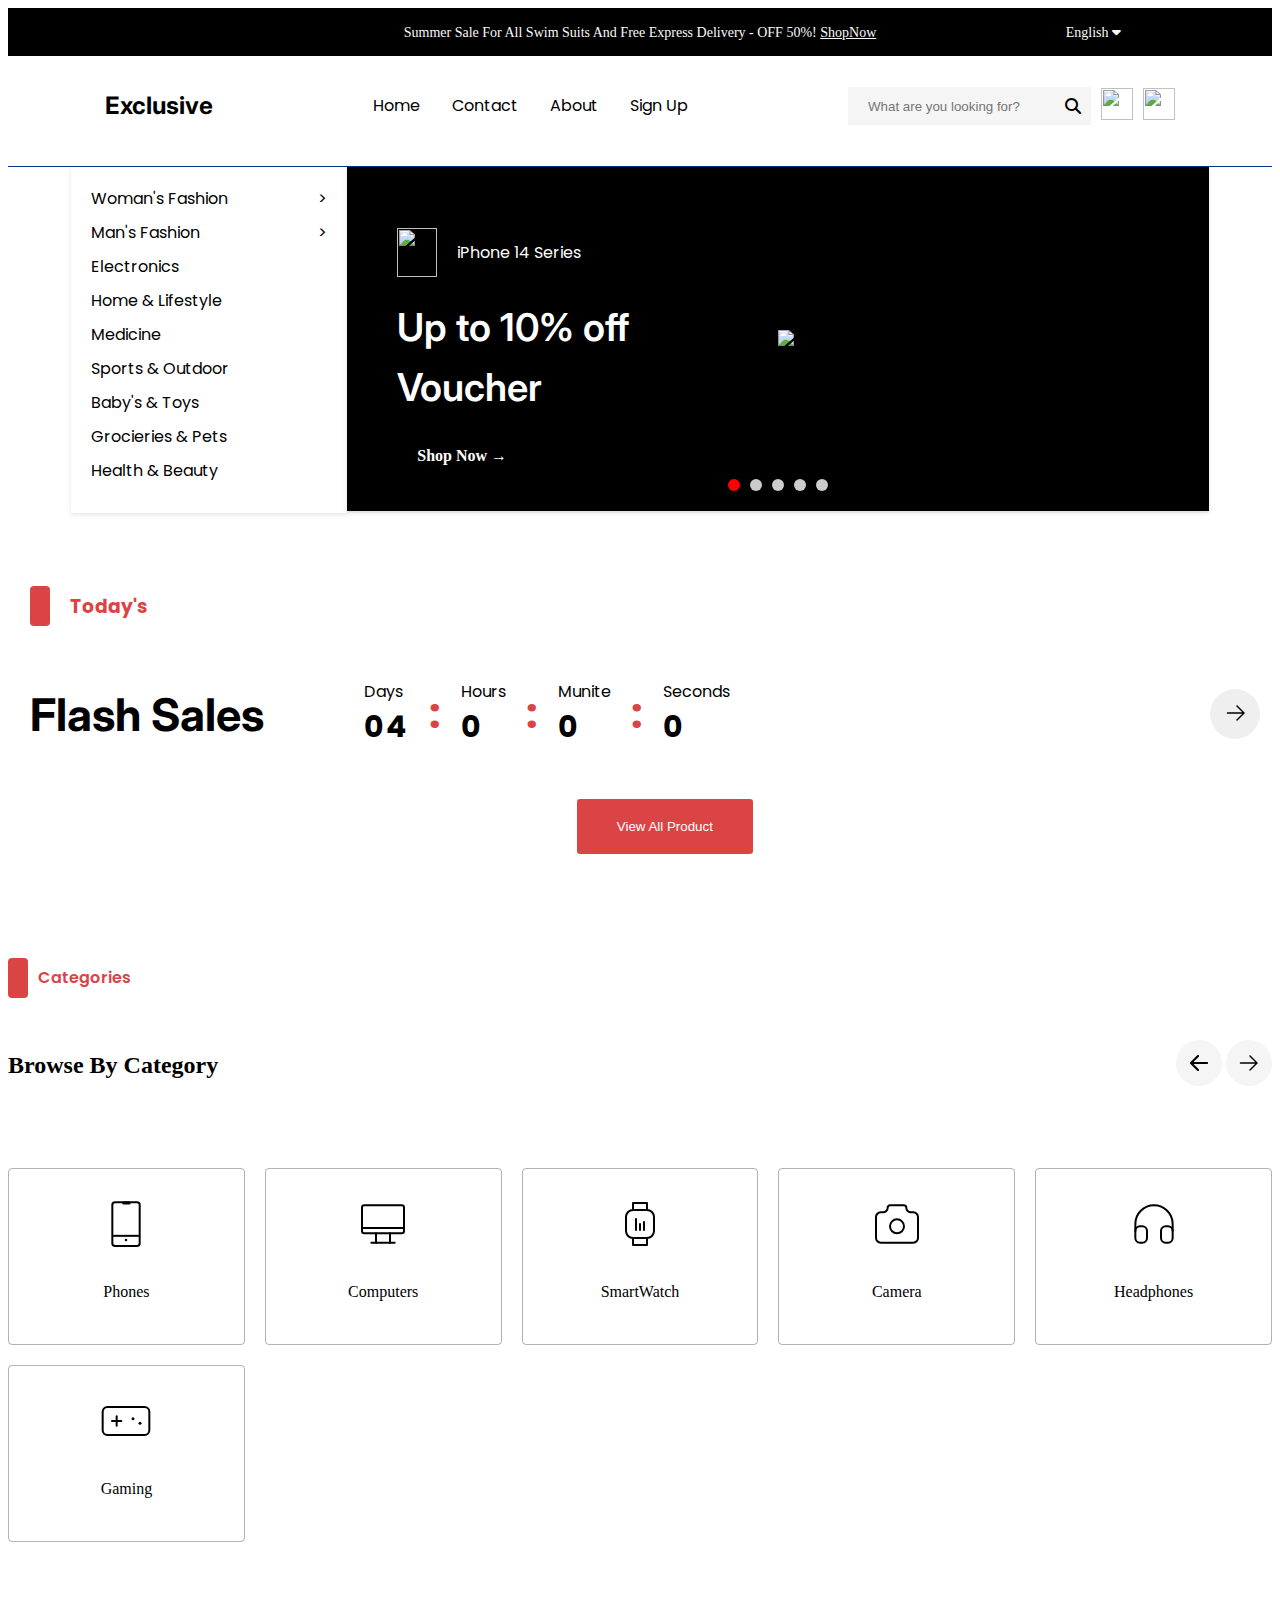
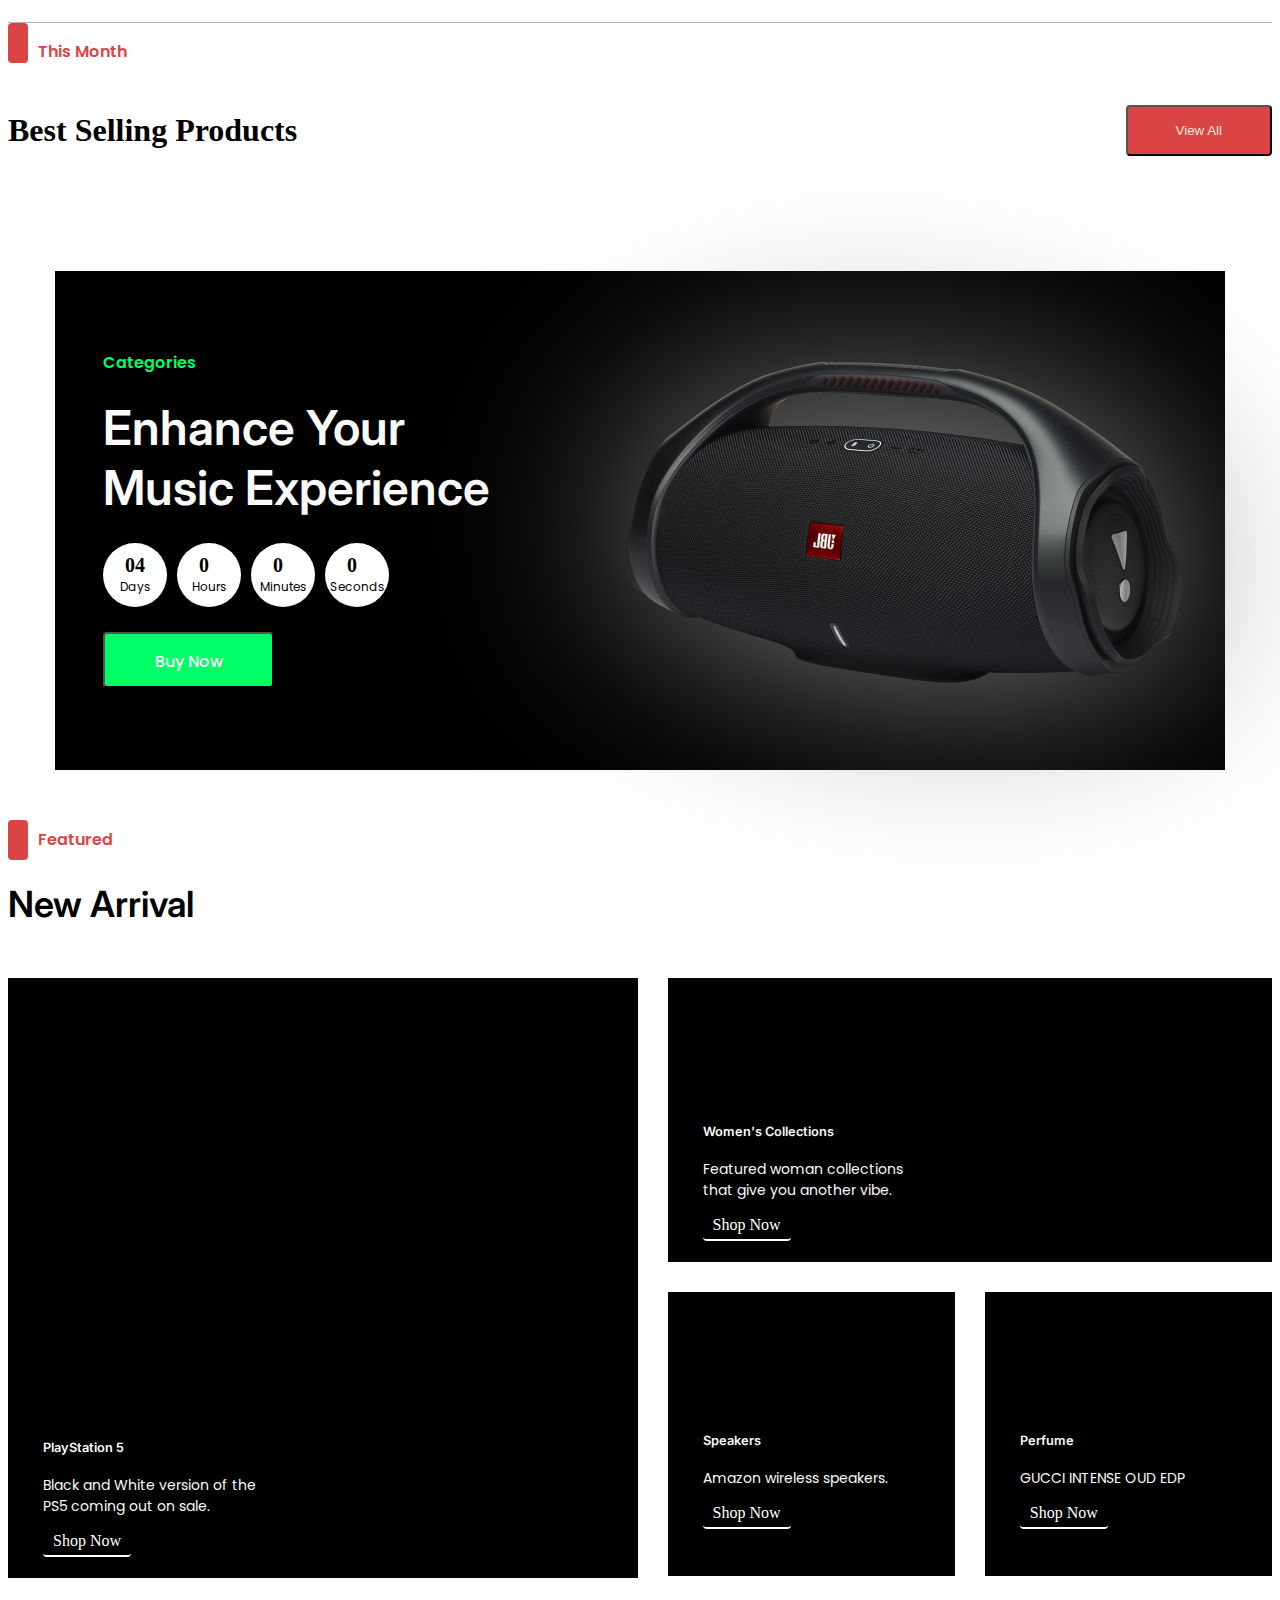
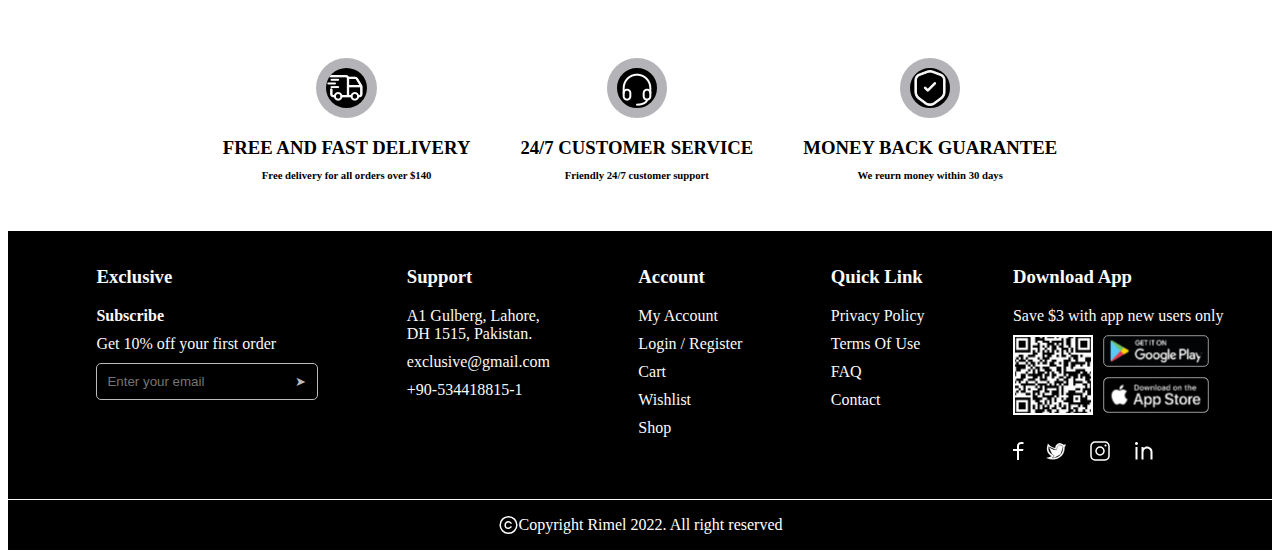
==== commit 9e2383eb: "Update index.html" ====
--- a/index.html
+++ b/index.html
@@ -38,7 +38,7 @@
           <li><a href="">Home</a></li>
           <li><a href="">Contact</a></li>
           <li><a href="">About</a></li>
-          <li><a href="">Sign Up</a></li>
+          <li><a href="login.html">Sign Up</a></li>
         </ul>
         <div class="hh-input-box hh-hide">
           <div class="hh-input-wrapper">
